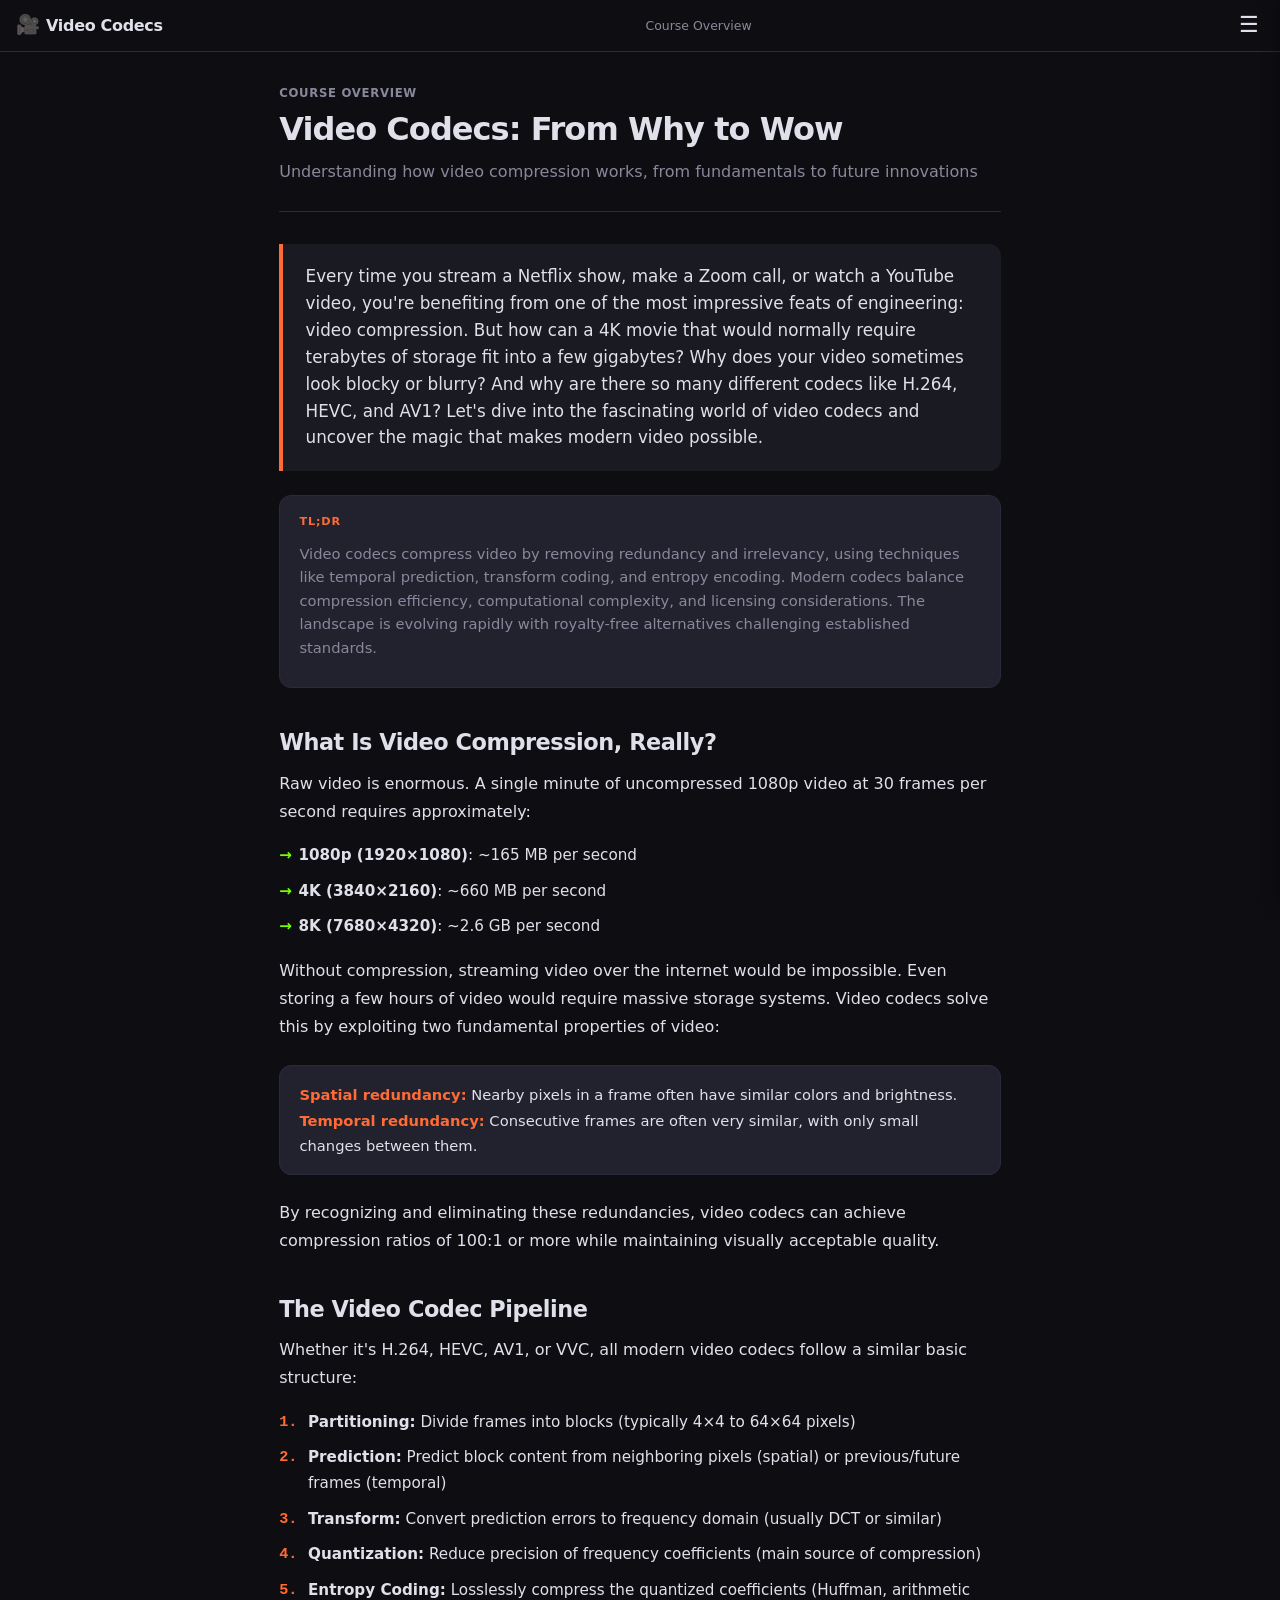
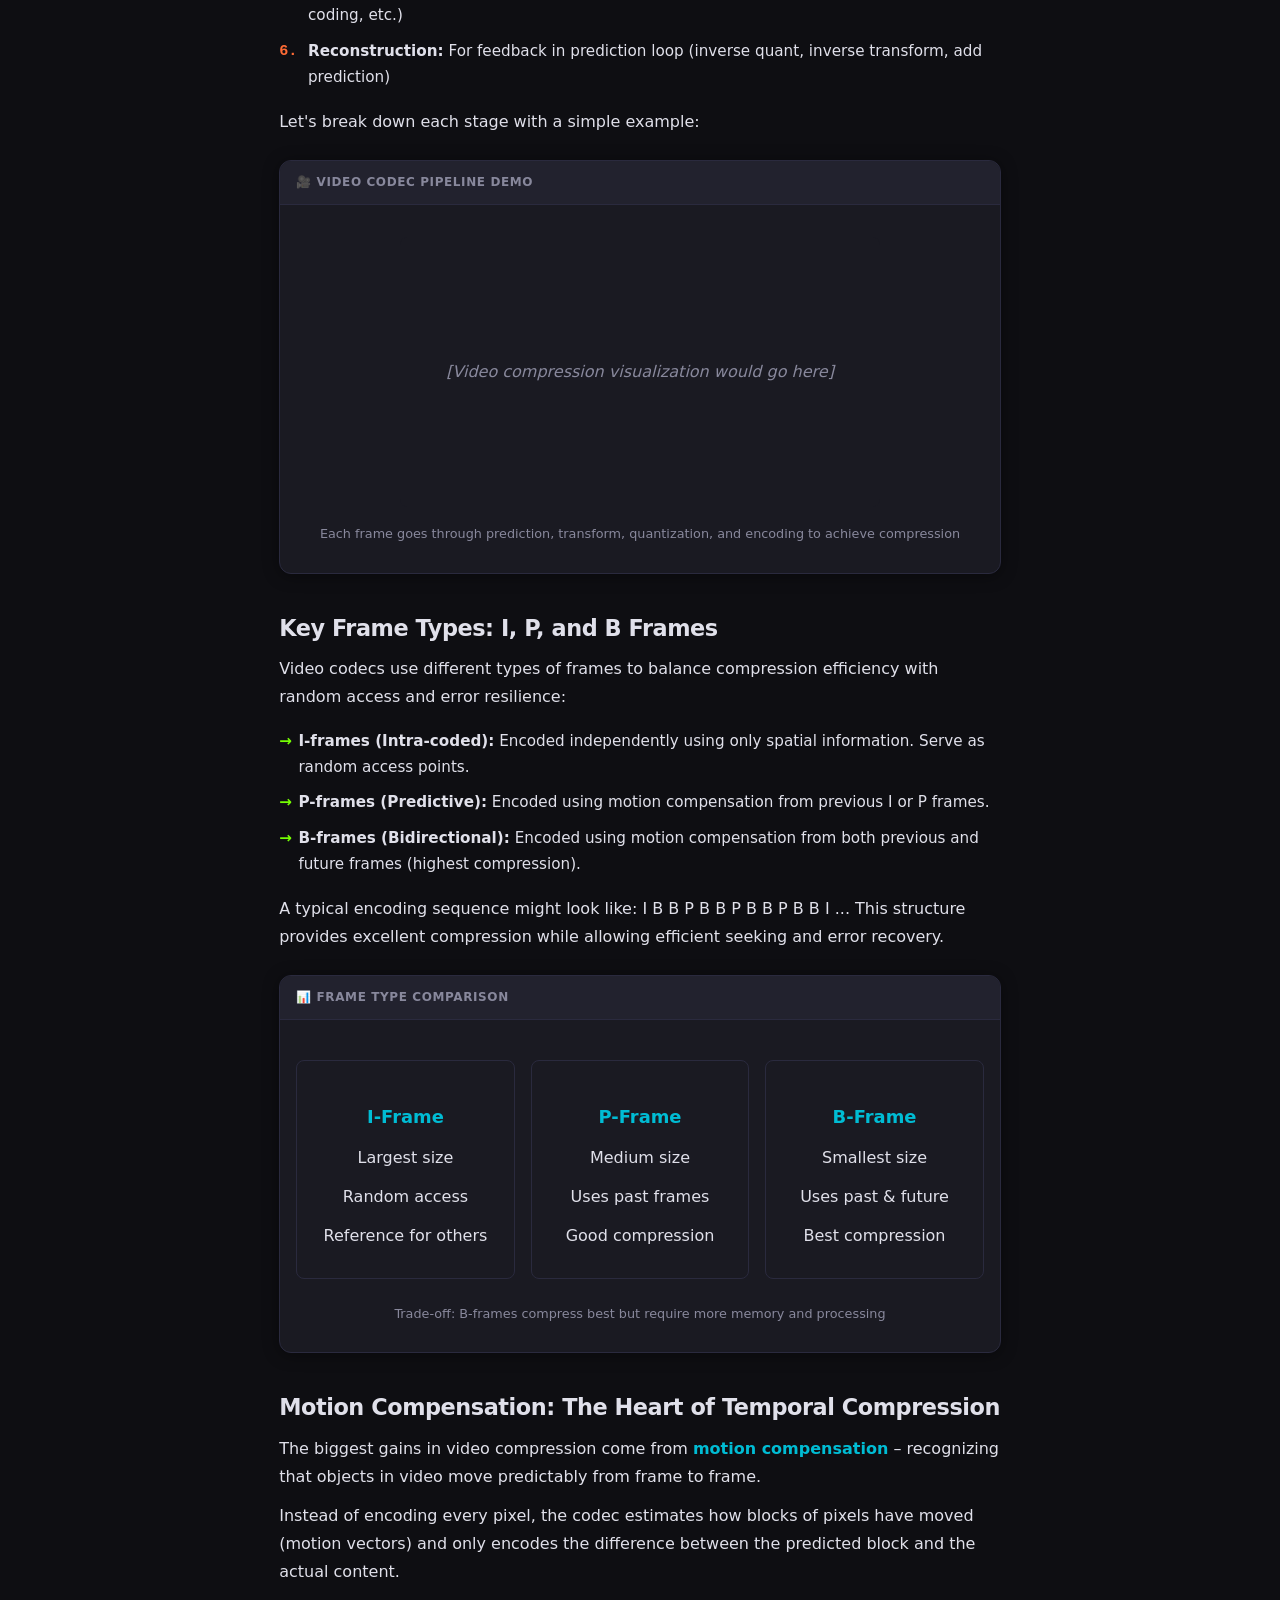
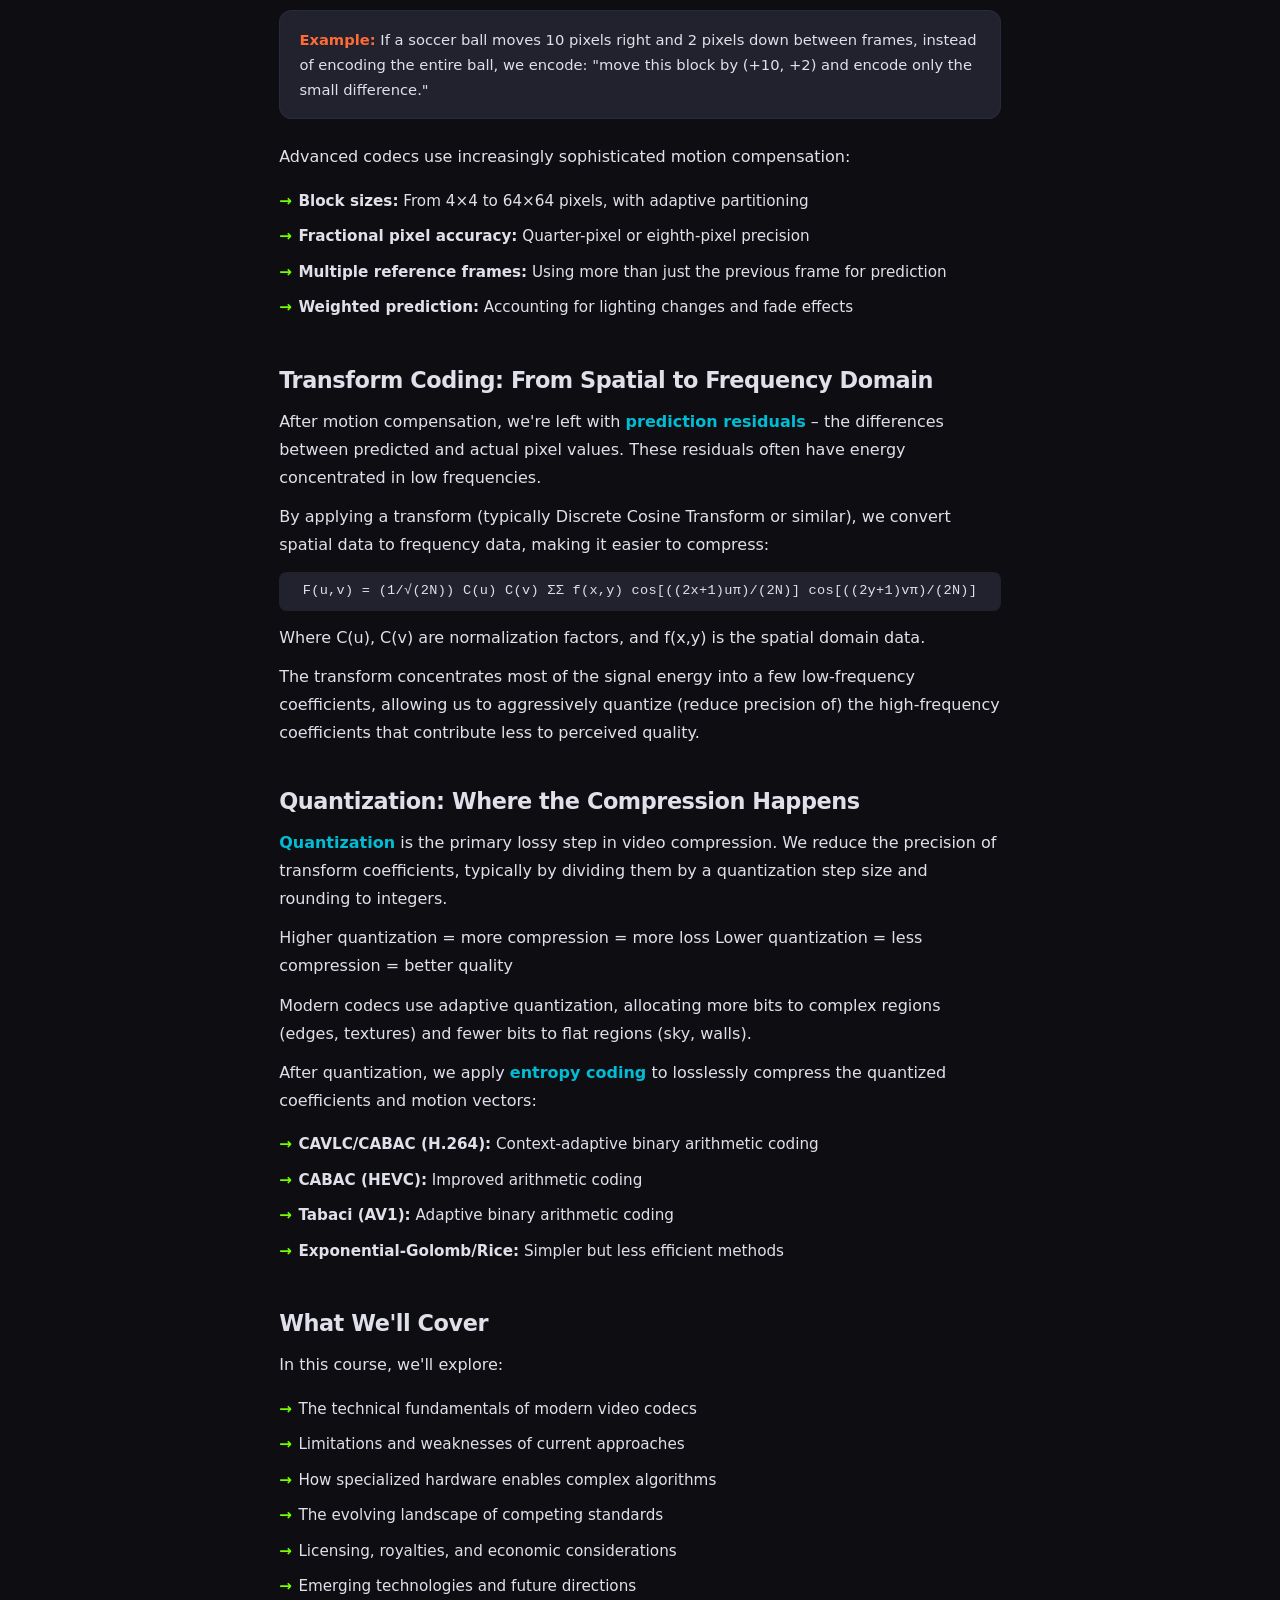
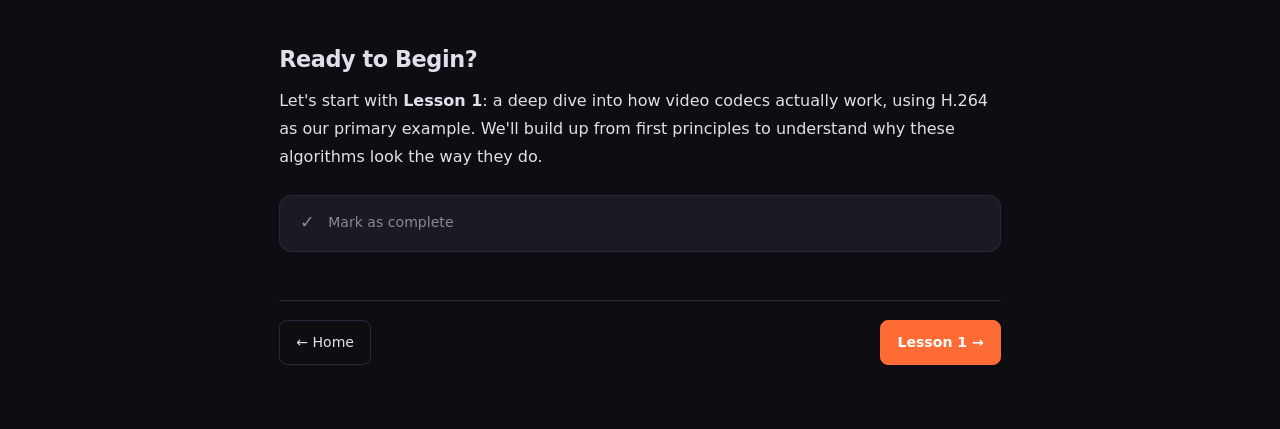
==== index.html @ b4ace2e4 "Initial commit: Video Codecs interactive course (6 lessons + canvas widgets)" ====
<!DOCTYPE html>
<html lang="en">
<head>
<meta charset="UTF-8">
<meta name="viewport" content="width=device-width, initial-scale=1.0">
<title>Video Codecs: From Why to Wow</title>
<link rel="stylesheet" href="assets/style.css">
<style>
  /* Additional styles for video codecs course */
  .demo-video {
    width: 100%;
    max-width: 480px;
    height: 270px;
    background: var(--bg-card);
    border-radius: var(--radius-sm);
    overflow: hidden;
    margin: 1rem auto;
    display: flex;
    align-items: center;
    justify-content: center;
    color: var(--text-muted);
    font-style: italic;
  }
  .codec-comparison {
    display: grid;
    grid-template-columns: repeat(auto-fit, minmax(200px, 1fr));
    gap: 1rem;
    margin: 1.5rem 0;
  }
  .codec-card {
    background: var(--bg-card);
    border: 1px solid var(--border);
    border-radius: var(--radius-sm);
    padding: 1rem;
    text-align: center;
  }
  .codec-card h3 {
    color: var(--accent2);
    margin-bottom: 0.5rem;
  }
  .bitrate-chart {
    height: 200px;
    background: var(--bg-accent);
    border-radius: var(--radius-sm);
    margin: 1rem 0;
    position: relative;
    overflow: hidden;
  }
</style>
</head>
<body data-course="video-codecs">

<!-- Navigation -->
<nav class="top-nav">
  <a href="index.html" class="nav-brand">
    <span class="emoji">🎥</span> Video Codecs
  </a>
  <span class="nav-lesson">Course Overview</span>
  <button class="menu-btn" aria-label="Lessons">☰</button>
</nav>

<!-- Lesson Drawer -->
<div class="drawer-overlay"></div>
<aside class="lesson-drawer">
  <div class="drawer-header">
    <h3>Course Syllabus</h3>
    <button class="drawer-close">✕</button>
  </div>
  <ul class="lesson-list">
    <li><a href="index.html"><span class="lesson-num">🏠</span>Home</a></li>
    <li><a href="lesson1.html" class="active"><span class="lesson-num">01</span> How Video Codecs Work <span class="lesson-check" data-lesson="1">✓</span></a></li>
    <li><a href="lesson2.html"><span class="lesson-num">02</span> Weaknesses of Existing Codecs <span class="lesson-check" data-lesson="2">✓</span></a></li>
    <li><a href="lesson3.html"><span class="lesson-num">03</span> Hardware & Codec Interplay <span class="lesson-check" data-lesson="3">✓</span></a></li>
    <li><a href="lesson4.html"><span class="lesson-num">04</span> Modern Codec Landscape <span class="lesson-check" data-lesson="4">✓</span></a></li>
    <li><a href="lesson5.html"><span class="lesson-num">05</span> Licensing & Economics <span class="lesson-check" data-lesson="5">✓</span></a></li>
    <li><a href="lesson6.html"><span class="lesson-num">06</span> Future Directions <span class="lesson-check" data-lesson="6">✓</span></a></li>
  </ul>
  <div class="progress-bar"><div class="progress-bar-fill" style="width:0%"></div></div>
</aside>

<!-- Main Content -->
<main class="container">

  <header class="lesson-header">
    <div class="lesson-meta">Course Overview</div>
    <h1>Video Codecs: From Why to Wow</h1>
    <p class="lesson-subtitle">Understanding how video compression works, from fundamentals to future innovations</p>
  </header>

  <div class="story-hook">
    Every time you stream a Netflix show, make a Zoom call, or watch a YouTube video, you're benefiting from one of the most impressive feats of engineering: video compression. But how can a 4K movie that would normally require terabytes of storage fit into a few gigabytes? Why does your video sometimes look blocky or blurry? And why are there so many different codecs like H.264, HEVC, and AV1? Let's dive into the fascinating world of video codecs and uncover the magic that makes modern video possible.
  </div>

  <div class="tldr">
    <div class="tldr-label">TL;DR</div>
    <p>Video codecs compress video by removing redundancy and irrelevancy, using techniques like temporal prediction, transform coding, and entropy encoding. Modern codecs balance compression efficiency, computational complexity, and licensing considerations. The landscape is evolving rapidly with royalty-free alternatives challenging established standards.</p>
  </div>

  <!-- SECTION 1: What Is Video Compression? -->
  <h2>What Is Video Compression, Really?</h2>

  <p>
    Raw video is enormous. A single minute of uncompressed 1080p video at 30 frames per second requires approximately:
  </p>

  <ul class="content-list">
    <li><strong>1080p (1920×1080)</strong>: ~165 MB per second</li>
    <li><strong>4K (3840×2160)</strong>: ~660 MB per second</li>
    <li><strong>8K (7680×4320)</strong>: ~2.6 GB per second</li>
  </ul>

  <p>
    Without compression, streaming video over the internet would be impossible. Even storing a few hours of video would require massive storage systems. Video codecs solve this by exploiting two fundamental properties of video:
  </p>

  <div class="callout">
    <strong>Spatial redundancy:</strong> Nearby pixels in a frame often have similar colors and brightness.<br>
    <strong>Temporal redundancy:</strong> Consecutive frames are often very similar, with only small changes between them.
  </div>

  <p>
    By recognizing and eliminating these redundancies, video codecs can achieve compression ratios of 100:1 or more while maintaining visually acceptable quality.
  </p>

  <!-- SECTION 2: How Video Codecs Work -->
  <h2>The Video Codec Pipeline</h2>

  <p>
    Whether it's H.264, HEVC, AV1, or VVC, all modern video codecs follow a similar basic structure:
  </p>

  <ol class="content-list">
    <li><strong>Partitioning:</strong> Divide frames into blocks (typically 4×4 to 64×64 pixels)</li>
    <li><strong>Prediction:</strong> Predict block content from neighboring pixels (spatial) or previous/future frames (temporal)</li>
    <li><strong>Transform:</strong> Convert prediction errors to frequency domain (usually DCT or similar)</li>
    <li><strong>Quantization:</strong> Reduce precision of frequency coefficients (main source of compression)</li>
    <li><strong>Entropy Coding:</strong> Losslessly compress the quantized coefficients (Huffman, arithmetic coding, etc.)</li>
    <li><strong>Reconstruction:</strong> For feedback in prediction loop (inverse quant, inverse transform, add prediction)</li>
  </ol>

  <p>
    Let's break down each stage with a simple example:
  </p>

  <div class="widget">
    <div class="widget-header">🎥 Video Codec Pipeline Demo</div>
    <div class="widget-body">
      <div class="demo-video">
        [Video compression visualization would go here]
      </div>
      <p style="font-size:0.8rem;color:var(--text-muted);text-align:center;margin-top:0.5rem;">
        Each frame goes through prediction, transform, quantization, and encoding to achieve compression
      </p>
    </div>
  </div>

  <!-- SECTION 3: Key Frame Types -->
  <h2>Key Frame Types: I, P, and B Frames</h2>

  <p>
    Video codecs use different types of frames to balance compression efficiency with random access and error resilience:
  </p>

  <ul class="content-list">
    <li><strong>I-frames (Intra-coded):</strong> Encoded independently using only spatial information. Serve as random access points.</li>
    <li><strong>P-frames (Predictive):</strong> Encoded using motion compensation from previous I or P frames.</li>
    <li><strong>B-frames (Bidirectional):</strong> Encoded using motion compensation from both previous and future frames (highest compression).</li>
  </ul>

  <p>
    A typical encoding sequence might look like: I B B P B B P B B P B B I ...
    This structure provides excellent compression while allowing efficient seeking and error recovery.
  </p>

  <div class="widget">
    <div class="widget-header">📊 Frame Type Comparison</div>
    <div class="widget-body">
      <div class="codec-comparison">
        <div class="codec-card">
          <h3>I-Frame</h3>
          <p>Largest size</p>
          <p>Random access</p>
          <p>Reference for others</p>
        </div>
        <div class="codec-card">
          <h3>P-Frame</h3>
          <p>Medium size</p>
          <p>Uses past frames</p>
          <p>Good compression</p>
        </div>
        <div class="codec-card">
          <h3>B-Frame</h3>
          <p>Smallest size</p>
          <p>Uses past & future</p>
          <p>Best compression</p>
        </div>
      </div>
      <p style="font-size:0.8rem;color:var(--text-muted);text-align:center;margin-top:0.5rem;">
        Trade-off: B-frames compress best but require more memory and processing
      </p>
    </div>
  </div>

  <!-- SECTION 4: Motion Compensation -->
  <h2>Motion Compensation: The Heart of Temporal Compression</h2>

  <p>
    The biggest gains in video compression come from <span class="key-term">motion compensation</span> – recognizing that objects in video move predictably from frame to frame.
  </p>

  <p>
    Instead of encoding every pixel, the codec estimates how blocks of pixels have moved (motion vectors) and only encodes the difference between the predicted block and the actual content.
  </p>

  <div class="callout">
    <strong>Example:</strong> If a soccer ball moves 10 pixels right and 2 pixels down between frames, instead of encoding the entire ball, we encode: "move this block by (+10, +2) and encode only the small difference."
  </div>

  <p>
    Advanced codecs use increasingly sophisticated motion compensation:
  </p>

  <ul class="content-list">
    <li><strong>Block sizes:</strong> From 4×4 to 64×64 pixels, with adaptive partitioning</li>
    <li><strong>Fractional pixel accuracy:</strong> Quarter-pixel or eighth-pixel precision</li>
    <li><strong>Multiple reference frames:</strong> Using more than just the previous frame for prediction</li>
    <li><strong>Weighted prediction:</strong> Accounting for lighting changes and fade effects</li>
  </ul>

  <!-- SECTION 5: Transform Coding -->
  <h2>Transform Coding: From Spatial to Frequency Domain</h2>

  <p>
    After motion compensation, we're left with <span class="key-term">prediction residuals</span> – the differences between predicted and actual pixel values. These residuals often have energy concentrated in low frequencies.
  </p>

  <p>
    By applying a transform (typically Discrete Cosine Transform or similar), we convert spatial data to frequency data, making it easier to compress:
  </p>

  <div class="formula">
    F(u,v) = (1/√(2N)) C(u) C(v) ΣΣ f(x,y) cos[((2x+1)uπ)/(2N)] cos[((2y+1)vπ)/(2N)]
  </div>

  <p>
    Where C(u), C(v) are normalization factors, and f(x,y) is the spatial domain data.
  </p>

  <p>
    The transform concentrates most of the signal energy into a few low-frequency coefficients, allowing us to aggressively quantize (reduce precision of) the high-frequency coefficients that contribute less to perceived quality.
  </p>

  <!-- SECTION 6: Quantization and Entropy Coding -->
  <h2>Quantization: Where the Compression Happens</h2>

  <p>
    <span class="key-term">Quantization</span> is the primary lossy step in video compression. We reduce the precision of transform coefficients, typically by dividing them by a quantization step size and rounding to integers.
  </p>

  <p>
    Higher quantization = more compression = more loss
    Lower quantization = less compression = better quality
  </p>

  <p>
    Modern codecs use adaptive quantization, allocating more bits to complex regions (edges, textures) and fewer bits to flat regions (sky, walls).
  </p>

  <p>
    After quantization, we apply <span class="key-term">entropy coding</span> to losslessly compress the quantized coefficients and motion vectors:
  </p>

  <ul class="content-list">
    <li><strong>CAVLC/CABAC (H.264):</strong> Context-adaptive binary arithmetic coding</li>
    <li><strong>CABAC (HEVC):</strong> Improved arithmetic coding</li>
    <li><strong>Tabaci (AV1):</strong> Adaptive binary arithmetic coding</li>
    <li><strong>Exponential-Golomb/Rice:</strong> Simpler but less efficient methods</li>
  </ul>

  <!-- SECTION 7: Looking Ahead -->
  <h2>What We'll Cover</h2>

  <p>In this course, we'll explore:</p>

  <ul class="content-list">
    <li>The technical fundamentals of modern video codecs</li>
    <li>Limitations and weaknesses of current approaches</li>
    <li>How specialized hardware enables complex algorithms</li>
    <li>The evolving landscape of competing standards</li>
    <li>Licensing, royalties, and economic considerations</li>
    <li>Emerging technologies and future directions</li>
  </ul>

  <h2>Ready to Begin?</h2>
  <p>
    Let's start with <strong>Lesson 1</strong>: a deep dive into how video codecs actually work, using H.264 as our primary example. We'll build up from first principles to understand why these algorithms look the way they do.
  </p>

  <!-- Completion -->
  <div class="completion-box">
    <span class="check-icon">✓</span>
    <span class="check-text">Mark as complete</span>
  </div>

  <!-- Bottom Navigation -->
  <div class="lesson-nav-bottom">
    <a href="index.html" class="nav-btn">← Home</a>
    <a href="lesson1.html" class="nav-btn next">Lesson 1 →</a>
  </div>

</main>

<script src="assets/nav.js"></script>
<script>
// === Video Codecs Course: Shared Elements ===

document.addEventListener('DOMContentLoaded', () => {
  console.log('🎥 Video Codecs Course: Loaded!');
});
</script>
</body>
</html>
---- assets/style.css ----
/* === Video Codecs: From Why to Wow === */
/* PerThirtySix-inspired dark theme, mobile-first */

:root {
  --bg: #0e0e12;
  --bg-card: #1a1a22;
  --bg-accent: #22222e;
  --text: #e0e0ea;
  --text-muted: #88889c;
  --accent: #ff6b35;
  --accent-glow: rgba(255, 107, 53, 0.2);
  --accent2: #00bcd4;
  --accent3: #76ff03;
  --border: #2a2a3e;
  --danger: #ff1744;
  --success: #69f0ae;
  --radius: 12px;
  --radius-sm: 8px;
  --font: -apple-system, BlinkMacSystemFont, 'Segoe UI', system-ui, sans-serif;
  --font-mono: 'SF Mono', 'Fira Code', 'JetBrains Mono', monospace;
  --max-width: 760px;
  --shadow: 0 2px 16px rgba(0,0,0,0.4);
  --transition: 0.25s ease;
}

* { margin: 0; padding: 0; box-sizing: border-box; }

html { scroll-behavior: smooth; }

body {
  font-family: var(--font);
  background: var(--bg);
  color: var(--text);
  line-height: 1.7;
  -webkit-font-smoothing: antialiased;
  overflow-x: hidden;
}

/* === Navigation === */
.top-nav {
  position: sticky; top: 0; z-index: 100;
  background: var(--bg);
  border-bottom: 1px solid var(--border);
  padding: 0 1rem;
  display: flex;
  align-items: center;
  justify-content: space-between;
  min-height: 52px;
  backdrop-filter: blur(16px);
  -webkit-backdrop-filter: blur(16px);
}

.nav-brand {
  font-size: 1rem;
  font-weight: 700;
  letter-spacing: -0.02em;
  cursor: pointer;
  display: flex;
  align-items: center;
  gap: 0.4rem;
  color: var(--text);
  text-decoration: none;
}
.nav-brand .emoji { font-size: 1.2rem; }

.nav-lesson {
  font-size: 0.78rem;
  color: var(--text-muted);
  display: none;
}
@media (min-width: 500px) { .nav-lesson { display: block; } }

.menu-btn {
  background: none; border: none; color: var(--text);
  font-size: 1.4rem; cursor: pointer; padding: 0.3rem;
  line-height: 1;
}

/* Slide-out lesson drawer */
.lesson-drawer {
  position: fixed; top: 0; right: 0; z-index: 200;
  width: 300px; max-width: 85vw; height: 100dvh;
  background: var(--bg-card);
  border-left: 1px solid var(--border);
  transform: translateX(100%);
  transition: transform var(--transition);
  padding: 1.2rem;
  overflow-y: auto;
  box-shadow: var(--shadow);
}
.lesson-drawer.open { transform: translateX(0); }

.drawer-overlay {
  position: fixed; inset: 0; z-index: 199;
  background: rgba(0,0,0,0.5);
  display: none;
}
.drawer-overlay.active { display: block; }

.drawer-header {
  display: flex; justify-content: space-between; align-items: center;
  margin-bottom: 1.2rem;
}
.drawer-header h3 { font-size: 1.05rem; font-weight: 600; }
.drawer-close {
  background: none; border: none; color: var(--text); font-size: 1.4rem;
  cursor: pointer;
}
.drawer-progress-text {
  font-size: 0.78rem;
  color: var(--text-muted);
  margin-bottom: 0.8rem;
}

.lesson-list {
  list-style: none;
  display: flex;
  flex-direction: column;
  gap: 2px;
}
.lesson-list li a {
  display: flex; align-items: center; gap: 0.6rem;
  padding: 0.7rem 0.8rem;
  border-radius: var(--radius-sm);
  color: var(--text-muted);
  text-decoration: none;
  font-size: 0.88rem;
  transition: all var(--transition);
}
.lesson-list li a:hover, .lesson-list li a.active {
  color: var(--text); background: var(--bg-accent);
}
.lesson-list li a.active {
  border-left: 3px solid var(--accent);
  padding-left: calc(0.8rem - 3px);
  font-weight: 600;
}
.lesson-num {
  font-size: 0.67rem;
  font-weight: 700;
  color: var(--accent);
  width: 1.4rem;
  text-align: center;
  font-family: var(--font-mono);
}
.lesson-check {
  margin-left: auto;
  font-size: 0.8rem;
  opacity: 0;
  transition: opacity var(--transition);
}
.lesson-check.done { opacity: 1; }

/* === Main content === */
.container {
  max-width: var(--max-width);
  margin: 0 auto;
  padding: 2rem 1.2rem 4rem;
}

.lesson-header {
  margin-bottom: 2rem;
  padding-bottom: 1rem;
  border-bottom: 1px solid var(--border);
}

.lesson-meta {
  font-size: 0.73rem;
  color: var(--text-muted);
  text-transform: uppercase;
  letter-spacing: 0.06em;
  font-weight: 600;
  margin-bottom: 0.4rem;
}

.lesson-header h1 {
  font-size: 2rem;
  font-weight: 800;
  letter-spacing: -0.03em;
  line-height: 1.2;
  margin-bottom: 0.5rem;
}

.lesson-subtitle {
  font-size: 1rem;
  color: var(--text-muted);
  line-height: 1.5;
}

/* Story hook */
.story-hook {
  background: var(--bg-card);
  border-left: 4px solid var(--accent);
  padding: 1.2rem 1.4rem;
  border-radius: 0 var(--radius) var(--radius) 0;
  margin: 1.5rem 0;
  font-size: 1.05rem;
  color: var(--text);
  font-style: normal;
  line-height: 1.6;
}
.story-hook em { color: var(--accent2); font-style: normal; }

/* TL;DR box */
.tldr {
  background: var(--bg-accent);
  border: 1px solid var(--border);
  border-radius: var(--radius);
  padding: 1rem 1.2rem;
  margin: 1.5rem 0;
}
.tldr-label {
  font-size: 0.7rem;
  text-transform: uppercase;
  letter-spacing: 0.08em;
  font-weight: 700;
  color: var(--accent);
  margin-bottom: 0.3rem;
}
.tldr p { font-size: 0.92rem; color: var(--text-muted); line-height: 1.6; }

/* Section headers */
h2 {
  font-size: 1.4rem;
  font-weight: 700;
  margin: 2.5rem 0 0.8rem;
  letter-spacing: -0.02em;
  line-height: 1.3;
  color: var(--text);
}

h3 {
  font-size: 1.12rem;
  font-weight: 650;
  margin: 1.6rem 0 0.5rem;
  color: var(--text);
}

h4 {
  font-size: 1rem;
  font-weight: 600;
  margin: 1.2rem 0 0.4rem;
  color: var(--text);
}

p {
  margin: 0.7rem 0;
  font-size: 1rem;
  line-height: 1.75;
  color: var(--text);
}

/* Inline emphasis */
.key-term {
  color: var(--accent2);
  font-weight: 600;
}

.code-ref {
  font-family: var(--font-mono);
  background: var(--bg-accent);
  padding: 0.1em 0.4em;
  border-radius: 4px;
  font-size: 0.9em;
}

/* Lists */
.content-list {
  list-style: none;
  padding: 0;
  margin: 0.8rem 0;
}
.content-list li {
  padding: 0.3rem 0;
  padding-left: 1.2rem;
  position: relative;
  font-size: 0.95rem;
}
.content-list li::before {
  content: '→';
  position: absolute; left: 0;
  color: var(--accent3);
  font-weight: 700;
}

/* Ordered list */
ol.content-list {
  counter-reset: step-counter;
}
ol.content-list li {
  counter-increment: step-counter;
  padding-left: 1.8rem;
}
ol.content-list li::before {
  content: counter(step-counter) '.';
  position: absolute; left: 0;
  color: var(--accent);
  font-weight: 700;
  font-family: var(--font-mono);
}

/* Step numbers (inline) */
.step {
  display: flex; align-items: baseline; gap: 0.4rem;
  margin: 0.3rem 0;
}
.step-num {
  font-family: var(--font-mono);
  font-size: 0.8rem;
  color: var(--accent);
  font-weight: 700;
  min-width: 1.2rem;
}

/* === Interactive Widgets === */
.widget {
  background: var(--bg-card);
  border: 1px solid var(--border);
  border-radius: var(--radius);
  margin: 1.5rem 0;
  overflow: hidden;
  box-shadow: var(--shadow);
}

.widget-header {
  padding: 0.7rem 1rem;
  font-size: 0.75rem;
  font-weight: 600;
  text-transform: uppercase;
  letter-spacing: 0.05em;
  color: var(--text-muted);
  background: var(--bg-accent);
  border-bottom: 1px solid var(--border);
}

.widget-body {
  padding: 1rem;
}

.widget canvas {
  display: block;
  width: 100%;
  touch-action: manipulation;
  margin: 0 auto;
}

.widget-controls {
  display: flex;
  flex-wrap: wrap;
  gap: 0.6rem;
  margin-top: 0.8rem;
  align-items: center;
}

.widget-controls label {
  font-size: 0.8rem;
  color: var(--text-muted);
  display: flex;
  align-items: center;
  gap: 0.3rem;
}

.widget-controls select {
  background: var(--bg-accent);
  color: var(--text);
  border: 1px solid var(--border);
  border-radius: var(--radius-sm);
  padding: 0.35rem 0.6rem;
  font-size: 0.85rem;
  font-family: var(--font);
  max-width: 180px;
}

.widget-controls input[type="range"] {
  -webkit-appearance: none;
  appearance: none;
  width: 120px;
  height: 4px;
  background: var(--border);
  border-radius: 2px;
  outline: none;
  cursor: pointer;
}
.widget-controls input[type="range"]::-webkit-slider-thumb {
  -webkit-appearance: none;
  appearance: none;
  width: 16px;
  height: 16px;
  border-radius: 50%;
  background: var(--accent);
  cursor: pointer;
  border: 2px solid var(--bg-card);
}
.widget-controls input[type="range"]::-moz-range-thumb {
  width: 16px;
  height: 16px;
  border-radius: 50%;
  background: var(--accent);
  cursor: pointer;
  border: 2px solid var(--bg-card);
}

.widget-controls button {
  background: var(--accent);
  color: #fff;
  border: none;
  border-radius: var(--radius-sm);
  padding: 0.4rem 0.9rem;
  font-size: 0.85rem;
  font-weight: 600;
  cursor: pointer;
  font-family: var(--font);
  transition: background var(--transition);
  white-space: nowrap;
}
.widget-controls button:hover { background: #e55a28; }
.widget-controls button:active { background: #cc4d20; }

.widget-controls .value-display {
  font-family: var(--font-mono);
  font-size: 0.85rem;
  color: var(--accent2);
  min-width: 1.5rem;
  text-align: center;
}

.widget-desc {
  font-size: 0.82rem;
  color: var(--text-muted);
  line-height: 1.5;
  margin: 0.6rem 0 0;
}

/* === Callout boxes === */
.callout {
  background: var(--bg-accent);
  border: 1px solid var(--border);
  border-radius: var(--radius);
  padding: 1rem 1.2rem;
  margin: 1.5rem 0;
  font-size: 0.92rem;
}
.callout strong { color: var(--accent); }

.callout-info {
  background: rgba(0, 188, 212, 0.08);
  border: 1px solid rgba(0, 188, 212, 0.25);
  border-radius: var(--radius);
  padding: 1rem 1.2rem;
  margin: 1.5rem 0;
  font-size: 0.92rem;
}
.callout-info strong { color: var(--accent2); }

.callout-warn {
  background: rgba(255, 107, 53, 0.08);
  border: 1px solid rgba(255, 107, 53, 0.25);
  border-radius: var(--radius);
  padding: 1rem 1.2rem;
  margin: 1.5rem 0;
  font-size: 0.92rem;
}
.callout-warn strong { color: var(--accent); }

.experiment-callout {
  background: var(--bg-card);
  border: 1px dashed var(--accent);
  border-radius: var(--radius);
  padding: 0.9rem 1.1rem;
  margin: 1.5rem 0;
  font-size: 0.88rem;
  color: var(--text-muted);
}
.experiment-callout::before {
  content: '🖥️ Try it: ';
  font-weight: 600;
  color: var(--accent3);
}

/* === Bottom navigation === */
.lesson-nav-bottom {
  display: flex;
  justify-content: space-between;
  margin-top: 3rem;
  padding-top: 1.2rem;
  border-top: 1px solid var(--border);
  gap: 1rem;
}

.nav-btn {
  padding: 0.6rem 1rem;
  border: 1px solid var(--border);
  border-radius: var(--radius-sm);
  color: var(--text);
  text-decoration: none;
  font-size: 0.88rem;
  font-weight: 500;
  transition: all var(--transition);
  display: flex; align-items: center; gap: 0.3rem;
}
.nav-btn:hover { border-color: var(--accent); background: var(--bg-accent); }
.nav-btn.next { margin-left: auto; background: var(--accent); border-color: var(--accent); color: #fff; font-weight: 600; }
.nav-btn.prev { margin-right: auto; }

/* Completion checkbox style */
.completion-box {
  display: flex; align-items: center; gap: 0.6rem;
  padding: 0.8rem 1rem;
  background: var(--bg-card);
  border: 1px solid var(--border);
  border-radius: var(--radius);
  margin-top: 1.5rem;
  cursor: pointer;
  font-size: 0.88rem;
  color: var(--text-muted);
  transition: all var(--transition);
  user-select: none;
}
.completion-box:hover { border-color: var(--accent); }
.completion-box.checked {
  border-color: var(--success);
  color: var(--success);
}
.completion-box .check-icon {
  font-size: 1.1rem;
  width: 1.4rem;
  text-align: center;
}
.completion-box .check-text { flex: 1; }

/* Progress bar under nav */
.progress-bar {
  height: 2px;
  background: var(--border);
  border-radius: 2px;
  margin-top: 0.5rem;
  overflow: hidden;
}
.progress-bar-fill {
  height: 100%;
  background: var(--accent);
  border-radius: 2px;
  transition: width 0.5s ease;
}

/* Animations */
.fade-in {
  animation: fadeIn 0.6s ease both;
}
@keyframes fadeIn {
  from { opacity: 0; transform: translateY(12px); }
  to { opacity: 1; transform: translateY(0); }
}

/* Tables */
.table-wrap {
  overflow-x: auto;
  margin: 1rem 0;
}
table {
  width: 100%;
  border-collapse: collapse;
  font-size: 0.88rem;
}
table th {
  text-align: left;
  padding: 0.5rem 0.7rem;
  font-size: 0.72rem;
  text-transform: uppercase;
  letter-spacing: 0.05em;
  color: var(--text-muted);
  border-bottom: 1px solid var(--border);
  background: var(--bg-accent);
  white-space: nowrap;
}
table td {
  padding: 0.5rem 0.7rem;
  border-bottom: 1px solid var(--border);
}
table tr:hover td { background: var(--bg-accent); }

/* Code / formula */
.formula {
  font-family: var(--font-mono);
  font-size: 0.85rem;
  background: var(--bg-accent);
  padding: 0.6rem 0.8rem;
  border-radius: var(--radius-sm);
  display: block;
  letter-spacing: 0.02em;
  overflow-x: auto;
  margin: 0.8rem 0;
  line-height: 1.5;
  text-align: center;
}

.formula-block {
  font-family: var(--font-mono);
  font-size: 0.83rem;
  background: var(--bg-accent);
  padding: 0.8rem 1rem;
  border-radius: var(--radius-sm);
  display: block;
  letter-spacing: 0.02em;
  overflow-x: auto;
  margin: 0.8rem 0;
  line-height: 1.6;
}

/* Code block */
.code-block {
  font-family: var(--font-mono);
  font-size: 0.8rem;
  background: #111118;
  padding: 0.8rem 1rem;
  border-radius: var(--radius-sm);
  display: block;
  overflow-x: auto;
  margin: 0.8rem 0;
  line-height: 1.5;
  border: 1px solid var(--border);
}

/* Comparison cards */
.comparison-grid {
  display: grid;
  grid-template-columns: repeat(auto-fit, minmax(200px, 1fr));
  gap: 0.8rem;
  margin: 1.2rem 0;
}
.comparison-card {
  background: var(--bg-card);
  border: 1px solid var(--border);
  border-radius: var(--radius-sm);
  padding: 0.8rem;
}
.comparison-card h4 {
  margin: 0 0 0.3rem;
  font-size: 0.95rem;
}
.comparison-card p {
  font-size: 0.82rem;
  color: var(--text-muted);
  margin: 0;
}

/* Two-column for desktop */
@media (min-width: 600px) {
  .two-col {
    display: grid;
    grid-template-columns: 1fr 1fr;
    gap: 1rem;
  }
}

/* Responsive */
@media (max-width: 500px) {
  .lesson-header h1 { font-size: 1.55rem; }
  h2 { font-size: 1.2rem; }
  .story-hook { font-size: 0.95rem; padding: 1rem 1.1rem; }
  .widget-controls { flex-direction: column; align-items: flex-start; }
  .widget-controls input[type="range"] { width: 100%; }
  .comparison-grid { grid-template-columns: 1fr; }
}
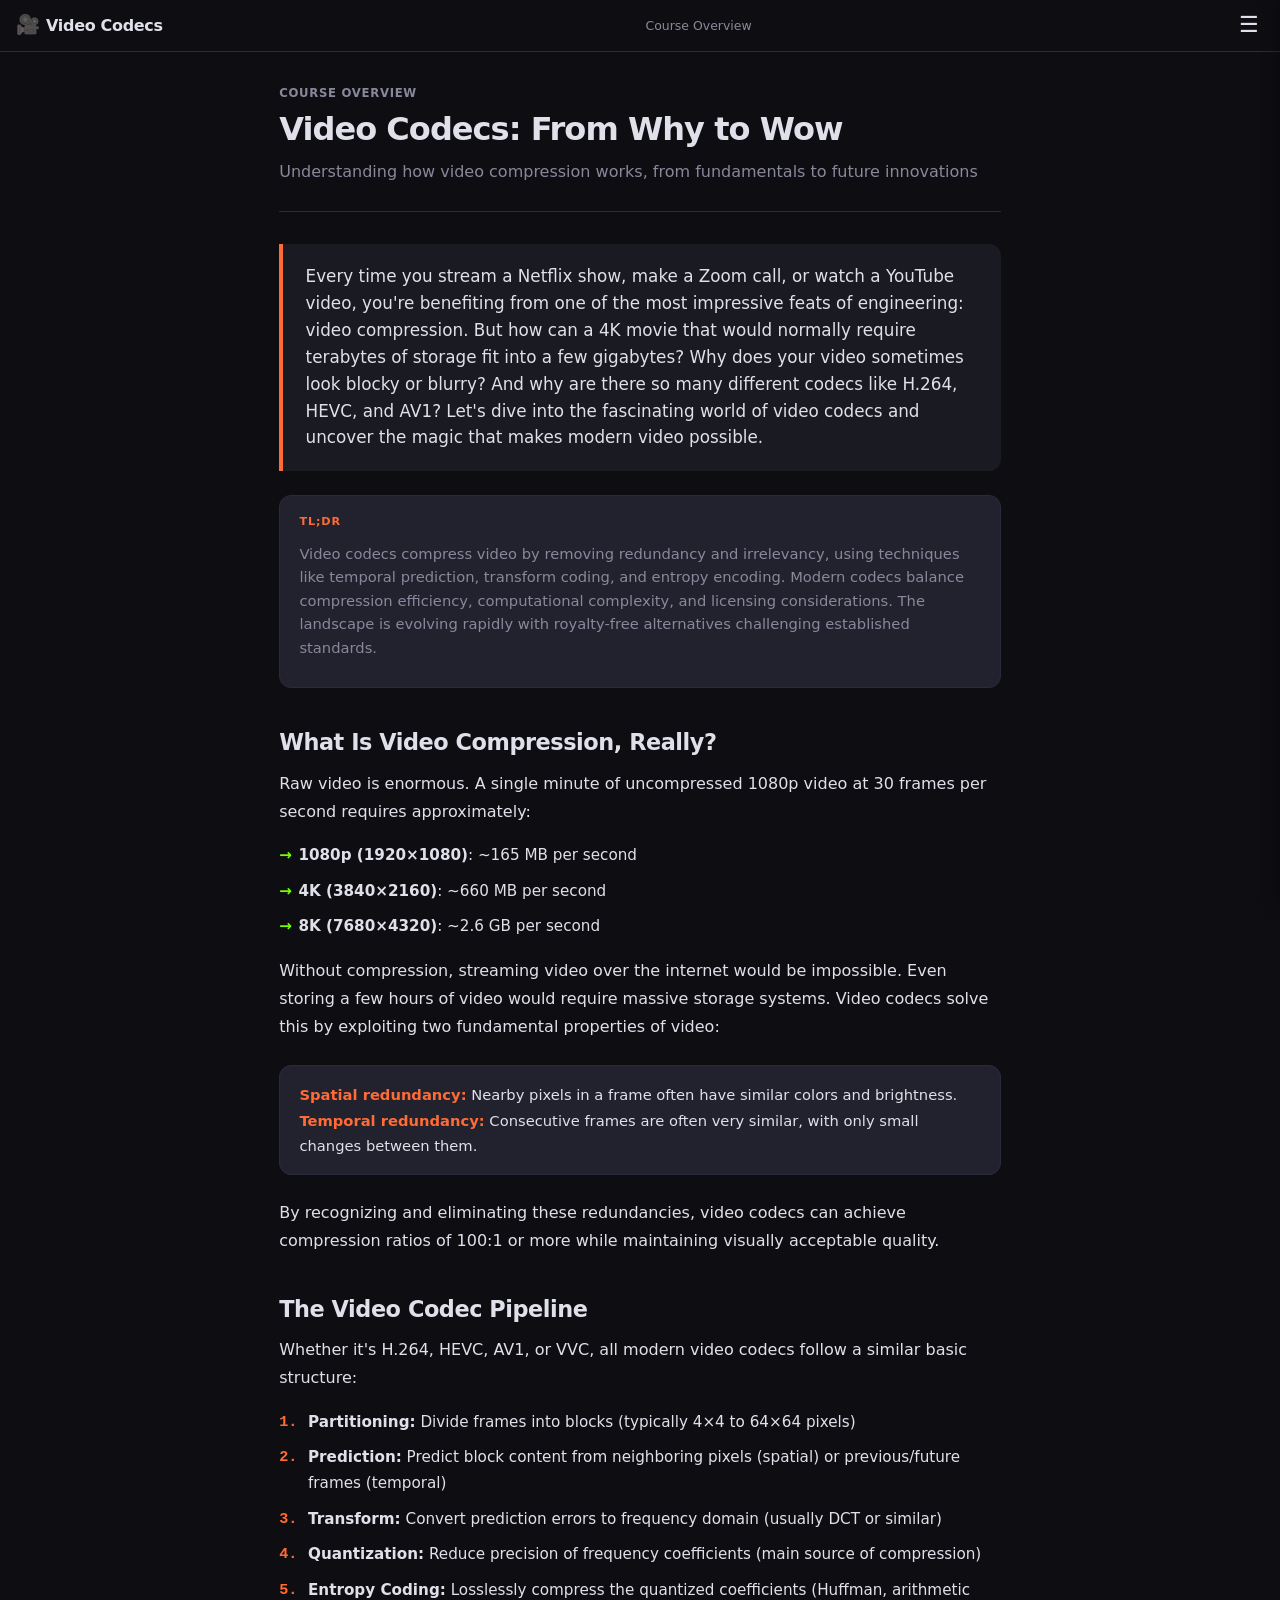
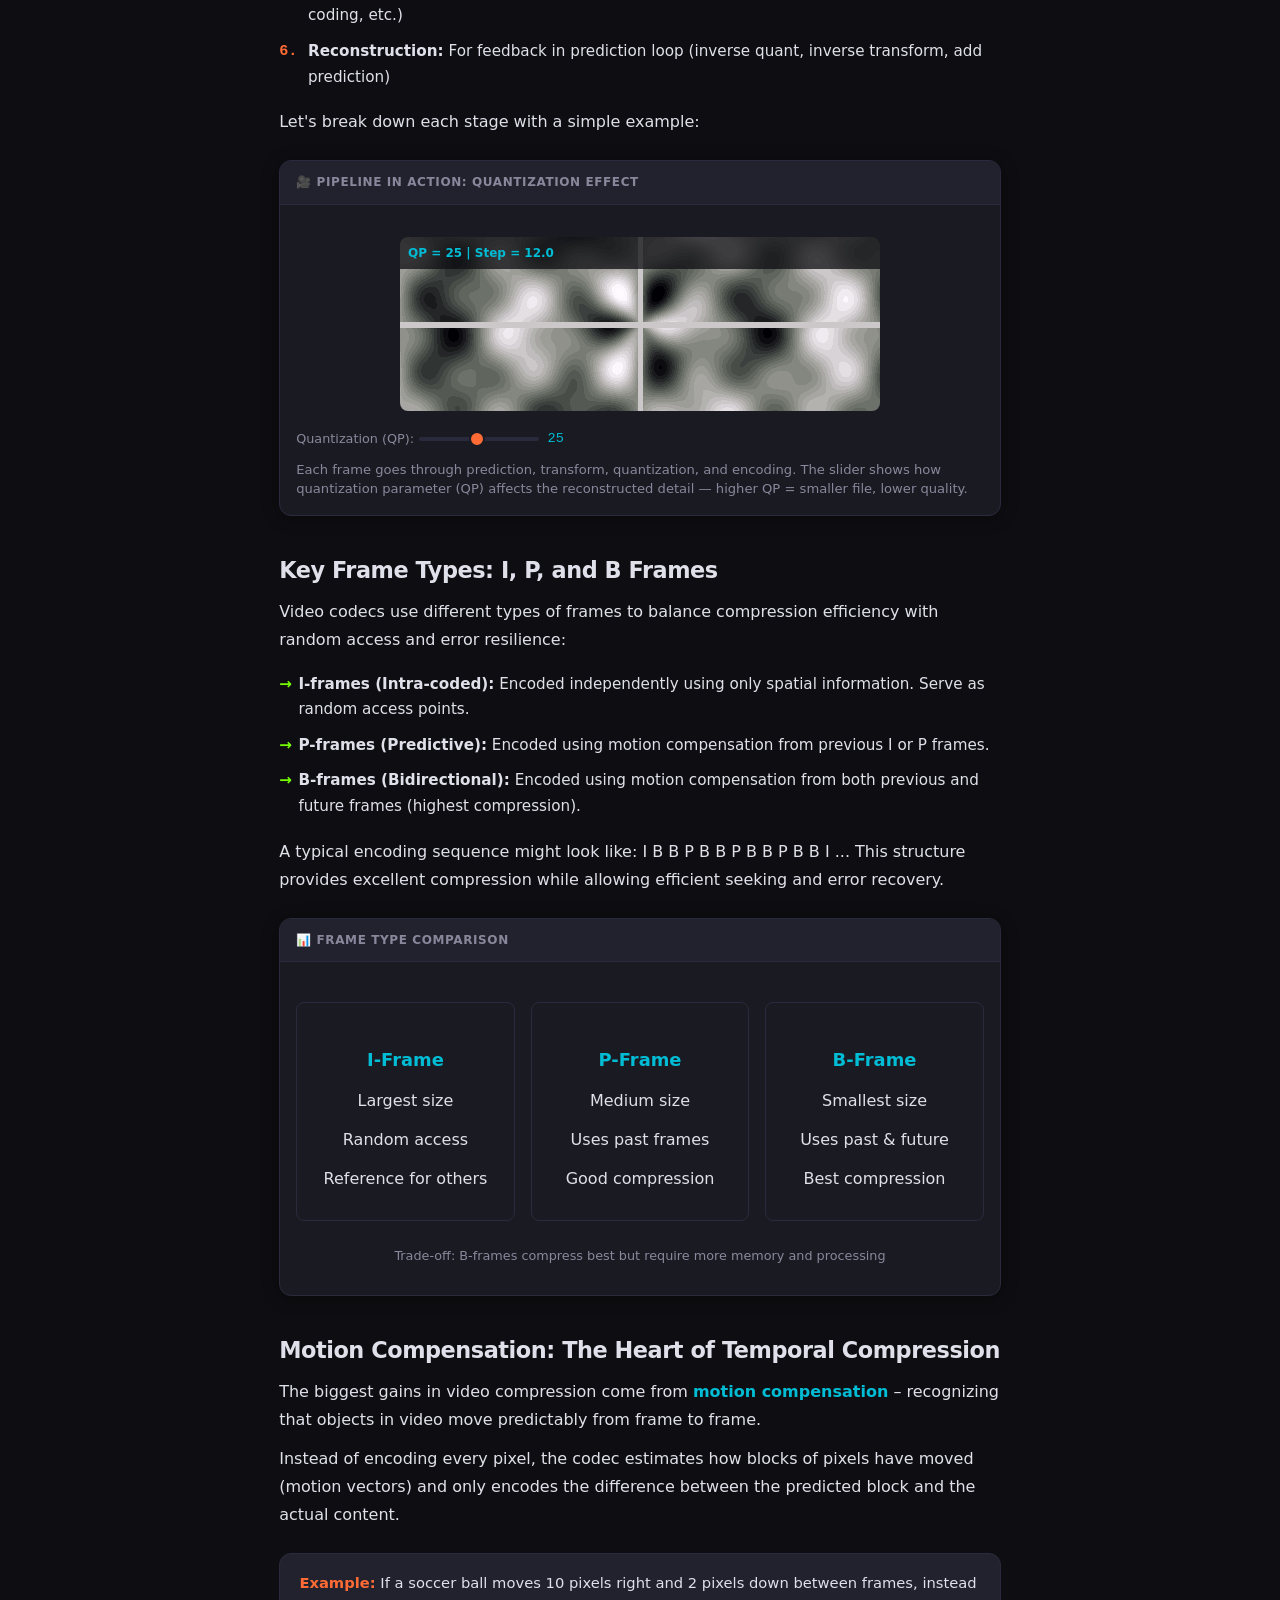
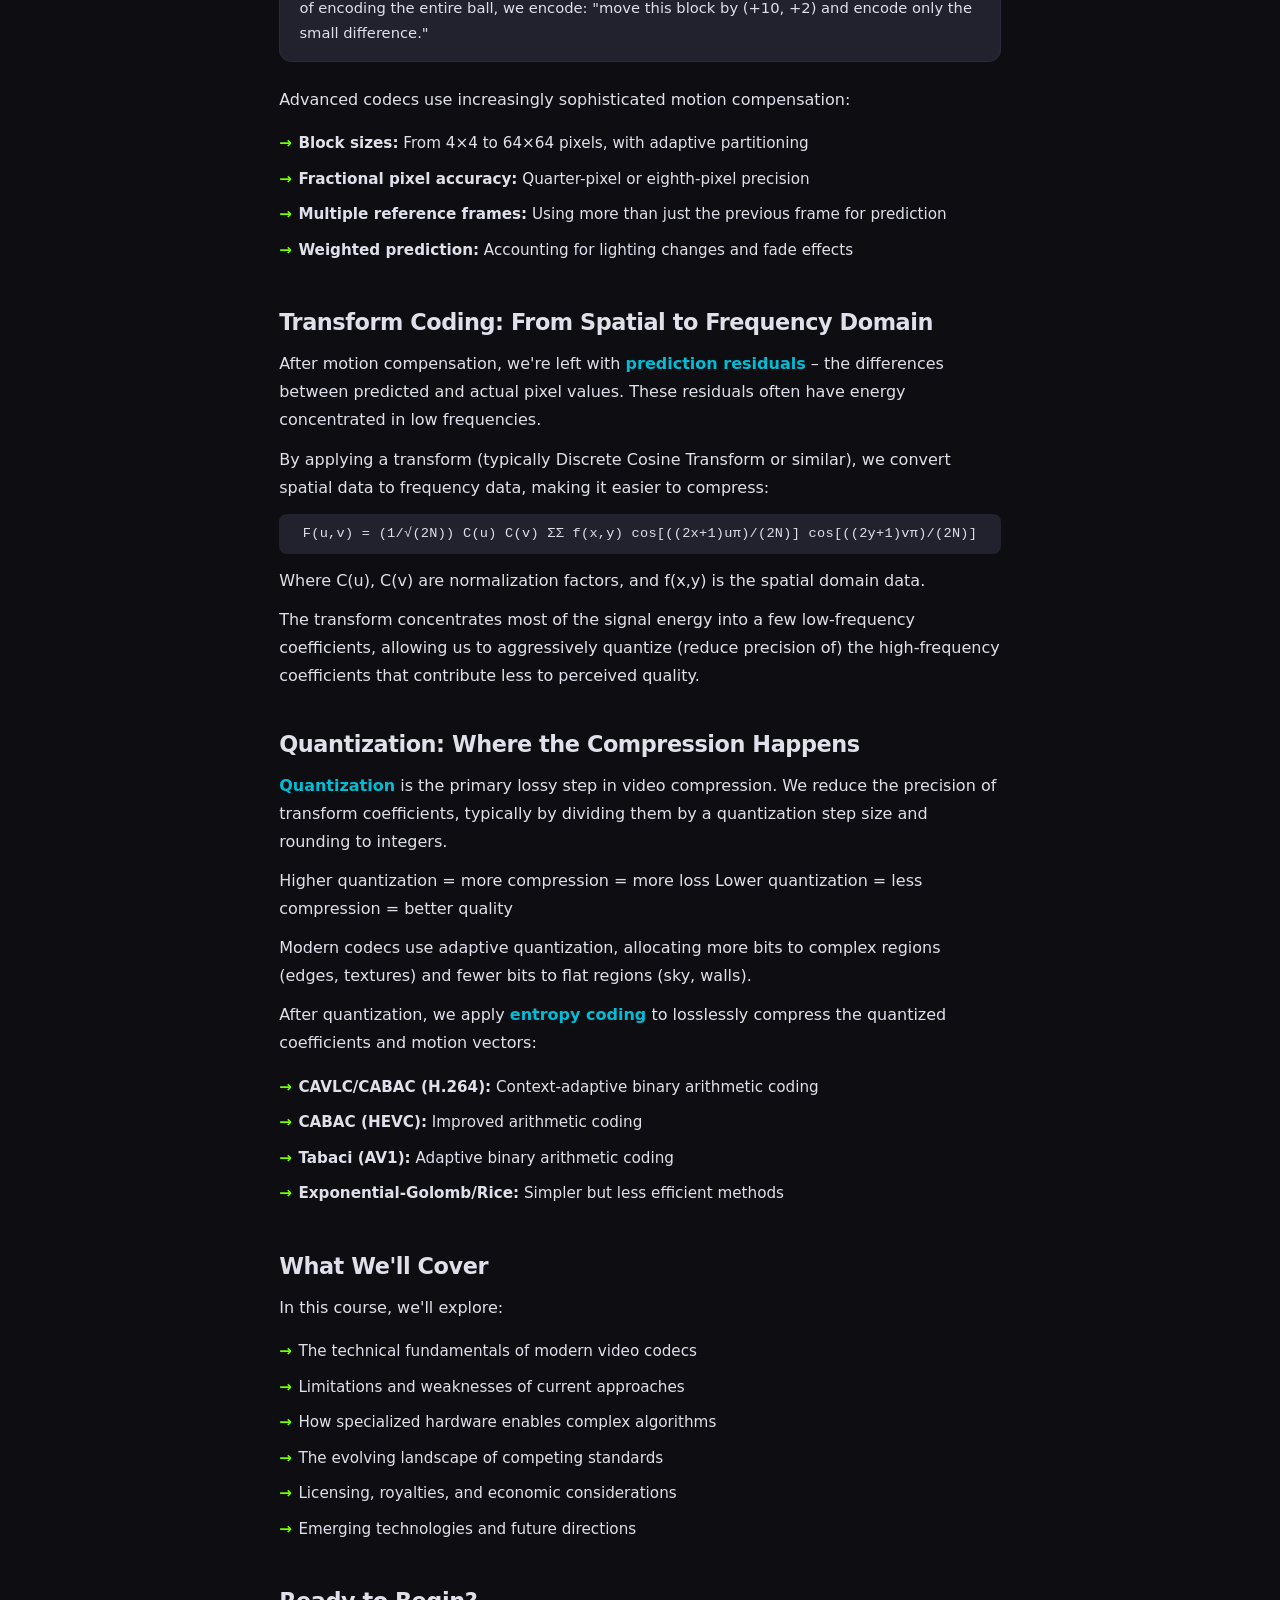
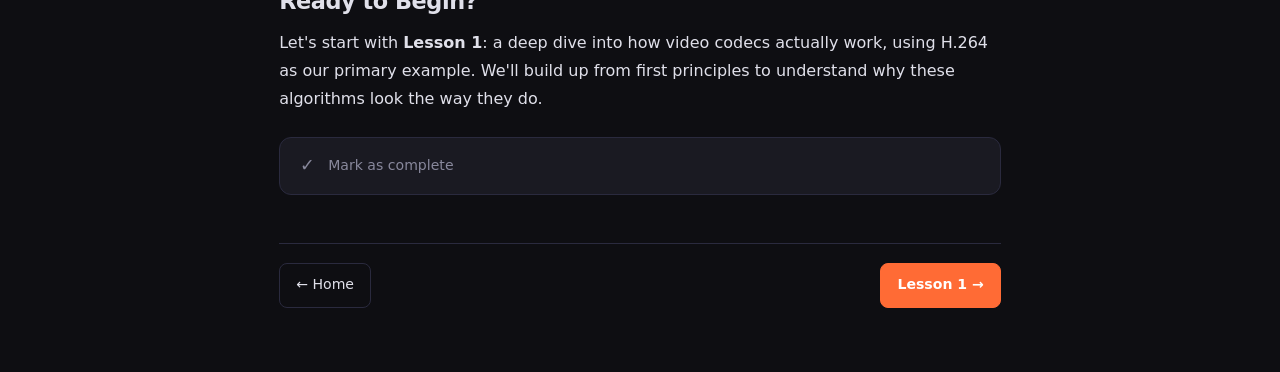
==== commit 028a67cc: "Fix: replace pipeline demo placeholder on index page with live QuantDemo canvas widget" ====
--- a/index.html
+++ b/index.html
@@ -10,16 +10,14 @@
   .demo-video {
     width: 100%;
     max-width: 480px;
-    height: 270px;
     background: var(--bg-card);
     border-radius: var(--radius-sm);
     overflow: hidden;
     margin: 1rem auto;
-    display: flex;
-    align-items: center;
-    justify-content: center;
-    color: var(--text-muted);
-    font-style: italic;
+  }
+  .demo-video canvas {
+    display: block;
+    touch-action: manipulation;
   }
   .codec-comparison {
     display: grid;
@@ -143,13 +141,19 @@
   </p>
 
   <div class="widget">
-    <div class="widget-header">🎥 Video Codec Pipeline Demo</div>
+    <div class="widget-header">🎥 Pipeline in Action: Quantization Effect</div>
     <div class="widget-body">
       <div class="demo-video">
-        [Video compression visualization would go here]
+        <canvas id="pipeline-demo" width="440" height="160" style="width:100%;height:auto;"></canvas>
       </div>
-      <p style="font-size:0.8rem;color:var(--text-muted);text-align:center;margin-top:0.5rem;">
-        Each frame goes through prediction, transform, quantization, and encoding to achieve compression
+      <div class="widget-controls">
+        <label>Quantization (QP):
+          <input type="range" id="pipeline-qp" min="1" max="51" value="25">
+          <span class="value-display" id="pipeline-qp-display">25</span>
+        </label>
+      </div>
+      <p class="widget-desc">
+        Each frame goes through prediction, transform, quantization, and encoding. The slider shows how quantization parameter (QP) affects the reconstructed detail — higher QP = smaller file, lower quality.
       </p>
     </div>
   </div>
@@ -311,11 +315,17 @@
 </main>
 
 <script src="assets/nav.js"></script>
+<script src="assets/codec-demo.js"></script>
 <script>
 // === Video Codecs Course: Shared Elements ===
 
 document.addEventListener('DOMContentLoaded', () => {
   console.log('🎥 Video Codecs Course: Loaded!');
+  
+  // Pipeline quantization demo
+  if (typeof QuantDemo !== 'undefined') {
+    QuantDemo.init('pipeline-demo', 'pipeline-qp', 'pipeline-qp-display');
+  }
 });
 </script>
 </body>
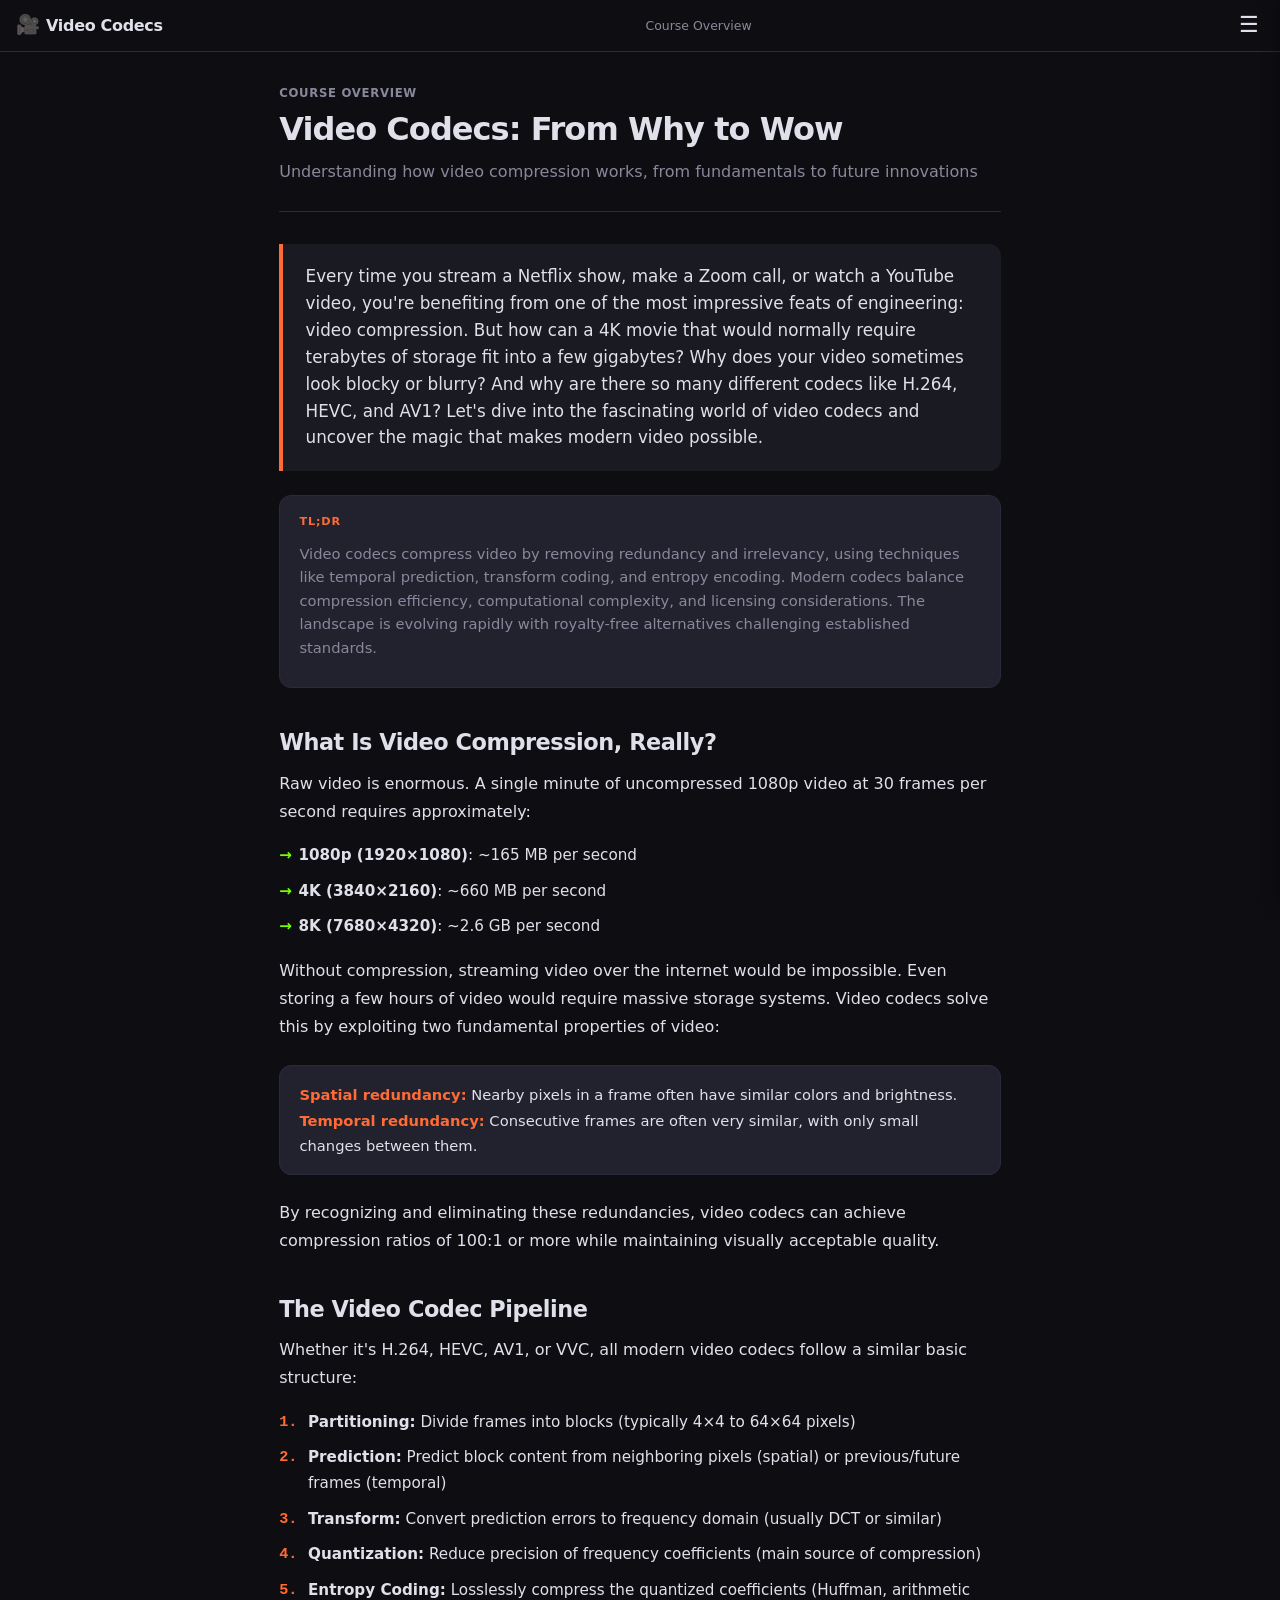
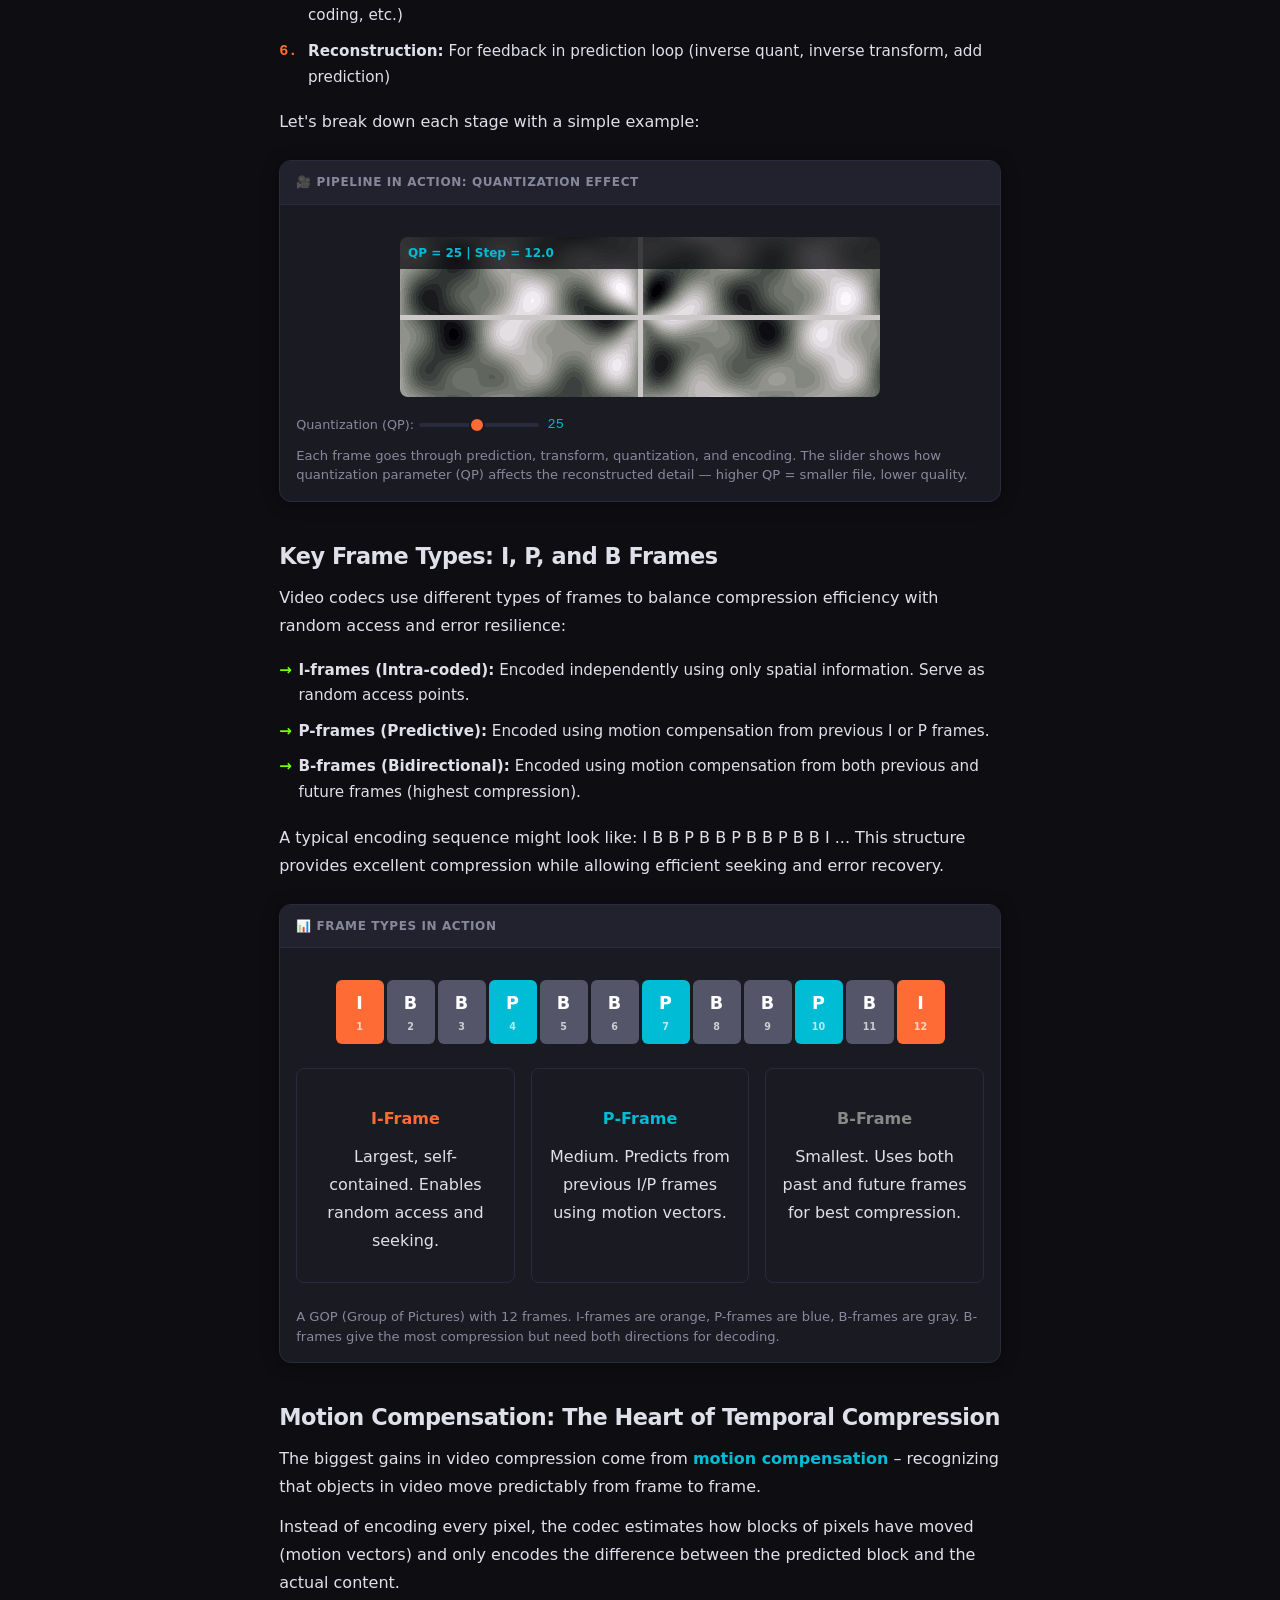
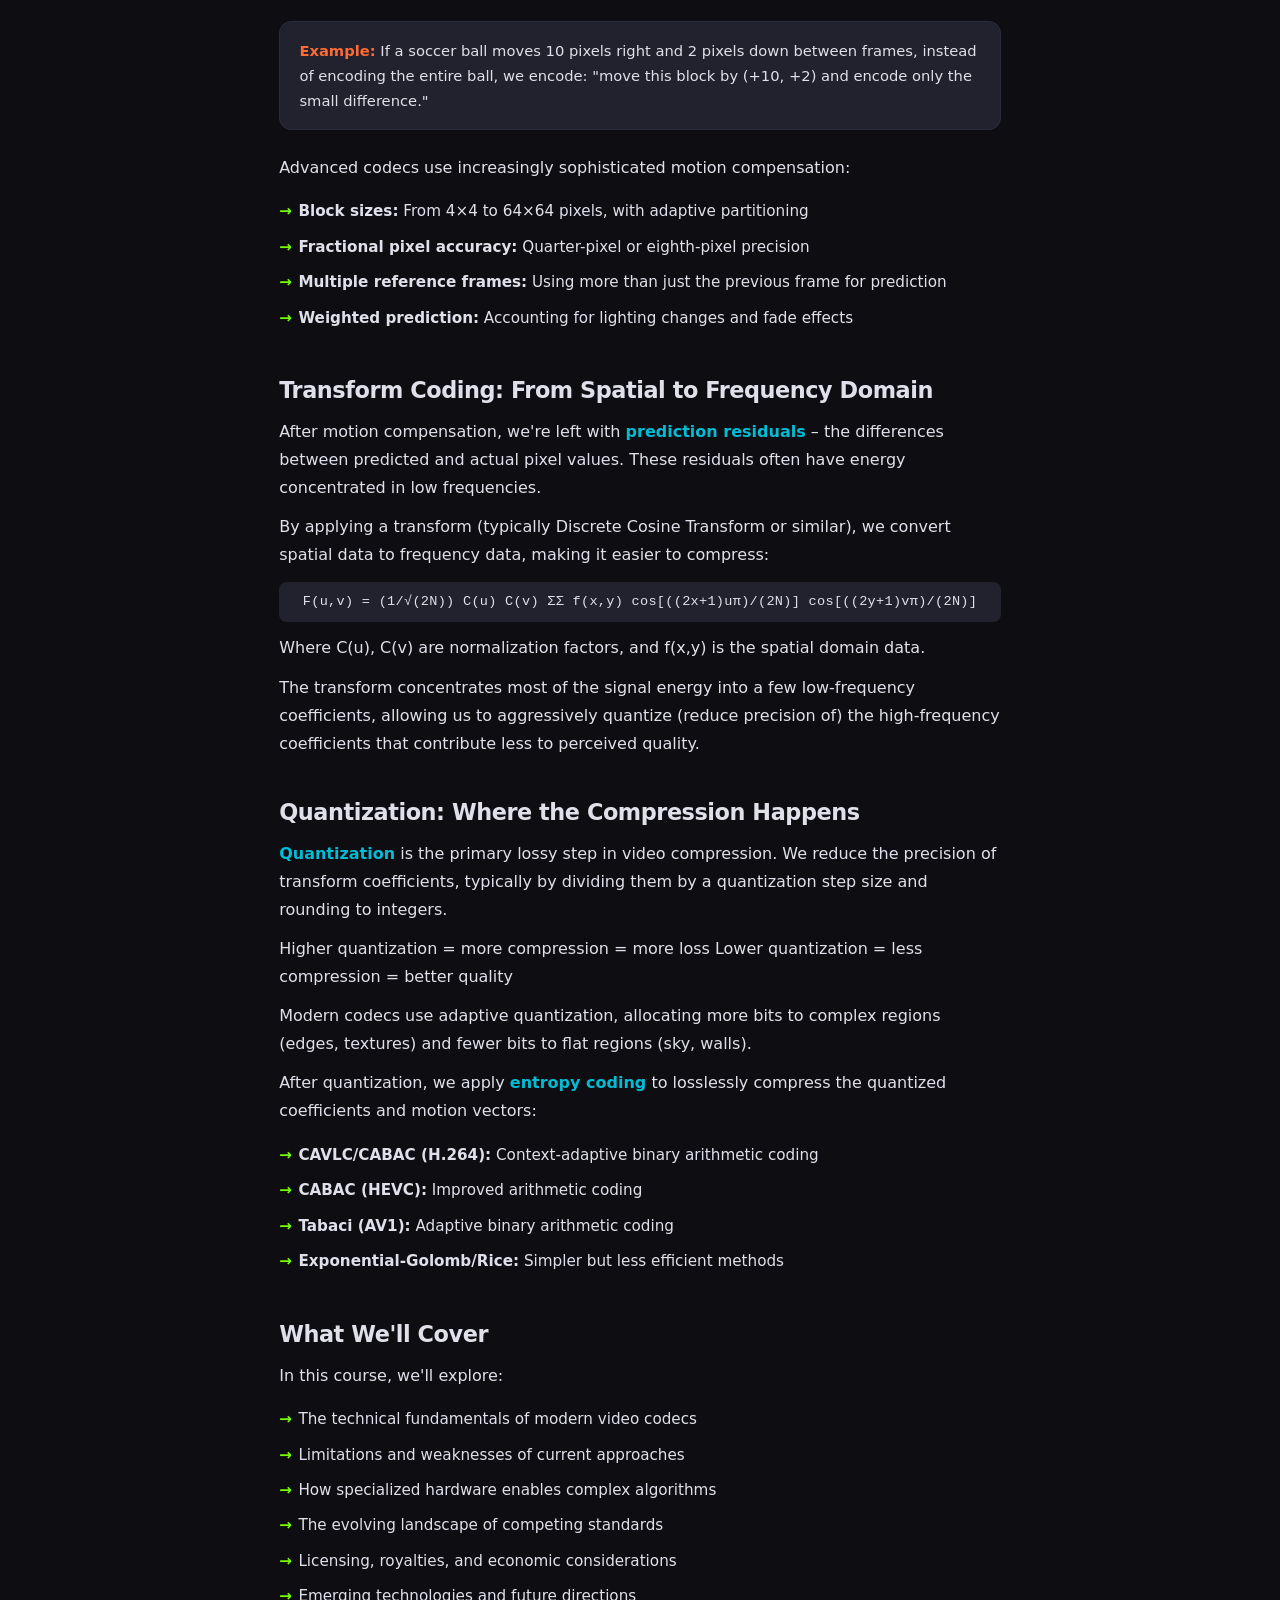
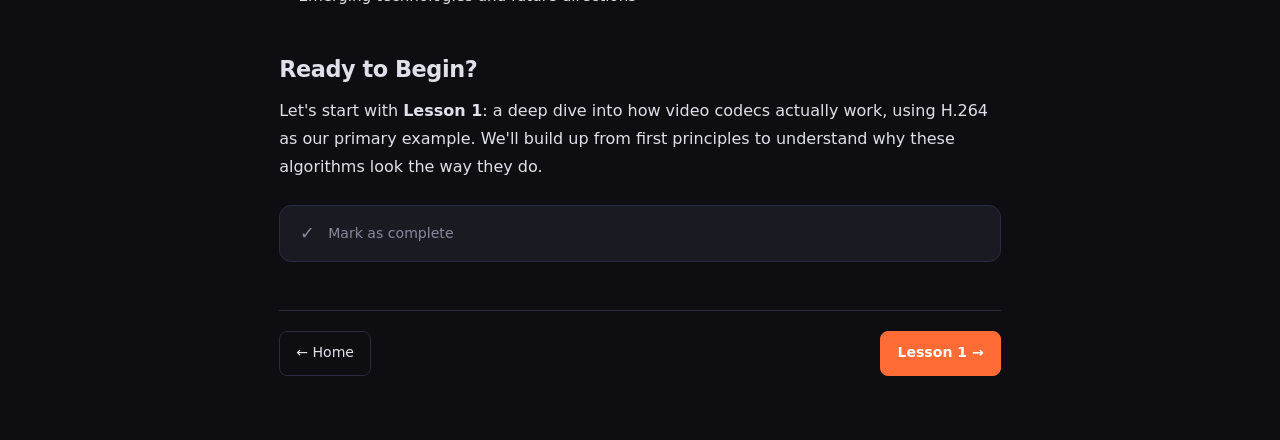
==== commit f65cdb63: "Fix demos: canvas dimension fallbacks, replace static frame cards with visual GOP strip" ====
--- a/index.html
+++ b/index.html
@@ -18,6 +18,42 @@
   .demo-video canvas {
     display: block;
     touch-action: manipulation;
+    height: 160px !important;
+  }
+  .frame-strip {
+    display: flex;
+    gap: 3px;
+    justify-content: center;
+    margin: 1rem 0;
+    flex-wrap: wrap;
+  }
+  .frame-block {
+    width: 48px;
+    height: 64px;
+    border-radius: 6px;
+    display: flex;
+    flex-direction: column;
+    align-items: center;
+    justify-content: center;
+    font-weight: 700;
+    font-size: 0.75rem;
+    color: #fff;
+    position: relative;
+  }
+  .frame-block .frame-letter { font-size: 1.1rem; font-weight: 800; }
+  .frame-block .frame-num { font-size: 0.6rem; opacity: 0.7; }
+  .frame-block.i-frame { background: #ff6b35; }
+  .frame-block.p-frame { background: #00bcd4; }
+  .frame-block.b-frame { background: #55556a; }
+  .frame-block .mv-arrow {
+    position: absolute;
+    top: -8px;
+    font-size: 0.5rem;
+    color: rgba(255,255,255,0.5);
+  }
+  .frame-block .mv-arrow.bwd {
+    top: auto;
+    bottom: -8px;
   }
   .codec-comparison {
     display: grid;
@@ -177,30 +213,74 @@
   </p>
 
   <div class="widget">
-    <div class="widget-header">📊 Frame Type Comparison</div>
+    <div class="widget-header">📊 Frame Types in Action</div>
     <div class="widget-body">
+      <div class="frame-strip" id="frame-strip">
+        <div class="frame-block i-frame">
+          <span class="frame-letter">I</span>
+          <span class="frame-num">1</span>
+        </div>
+        <div class="frame-block b-frame">
+          <span class="frame-letter">B</span>
+          <span class="frame-num">2</span>
+        </div>
+        <div class="frame-block b-frame">
+          <span class="frame-letter">B</span>
+          <span class="frame-num">3</span>
+        </div>
+        <div class="frame-block p-frame">
+          <span class="frame-letter">P</span>
+          <span class="frame-num">4</span>
+        </div>
+        <div class="frame-block b-frame">
+          <span class="frame-letter">B</span>
+          <span class="frame-num">5</span>
+        </div>
+        <div class="frame-block b-frame">
+          <span class="frame-letter">B</span>
+          <span class="frame-num">6</span>
+        </div>
+        <div class="frame-block p-frame">
+          <span class="frame-letter">P</span>
+          <span class="frame-num">7</span>
+        </div>
+        <div class="frame-block b-frame">
+          <span class="frame-letter">B</span>
+          <span class="frame-num">8</span>
+        </div>
+        <div class="frame-block b-frame">
+          <span class="frame-letter">B</span>
+          <span class="frame-num">9</span>
+        </div>
+        <div class="frame-block p-frame">
+          <span class="frame-letter">P</span>
+          <span class="frame-num">10</span>
+        </div>
+        <div class="frame-block b-frame">
+          <span class="frame-letter">B</span>
+          <span class="frame-num">11</span>
+        </div>
+        <div class="frame-block i-frame">
+          <span class="frame-letter">I</span>
+          <span class="frame-num">12</span>
+        </div>
+      </div>
       <div class="codec-comparison">
         <div class="codec-card">
-          <h3>I-Frame</h3>
-          <p>Largest size</p>
-          <p>Random access</p>
-          <p>Reference for others</p>
+          <h4 style="color:#ff6b35;">I‑Frame</h4>
+          <p>Largest, self-contained. Enables random access and seeking.</p>
         </div>
         <div class="codec-card">
-          <h3>P-Frame</h3>
-          <p>Medium size</p>
-          <p>Uses past frames</p>
-          <p>Good compression</p>
+          <h4 style="color:#00bcd4;">P‑Frame</h4>
+          <p>Medium. Predicts from previous I/P frames using motion vectors.</p>
         </div>
         <div class="codec-card">
-          <h3>B-Frame</h3>
-          <p>Smallest size</p>
-          <p>Uses past & future</p>
-          <p>Best compression</p>
+          <h4 style="color:#888;">B‑Frame</h4>
+          <p>Smallest. Uses both past and future frames for best compression.</p>
         </div>
       </div>
-      <p style="font-size:0.8rem;color:var(--text-muted);text-align:center;margin-top:0.5rem;">
-        Trade-off: B-frames compress best but require more memory and processing
+      <p class="widget-desc">
+        A GOP (Group of Pictures) with 12 frames. I-frames are orange, P-frames are blue, B-frames are gray. B-frames give the most compression but need both directions for decoding.
       </p>
     </div>
   </div>
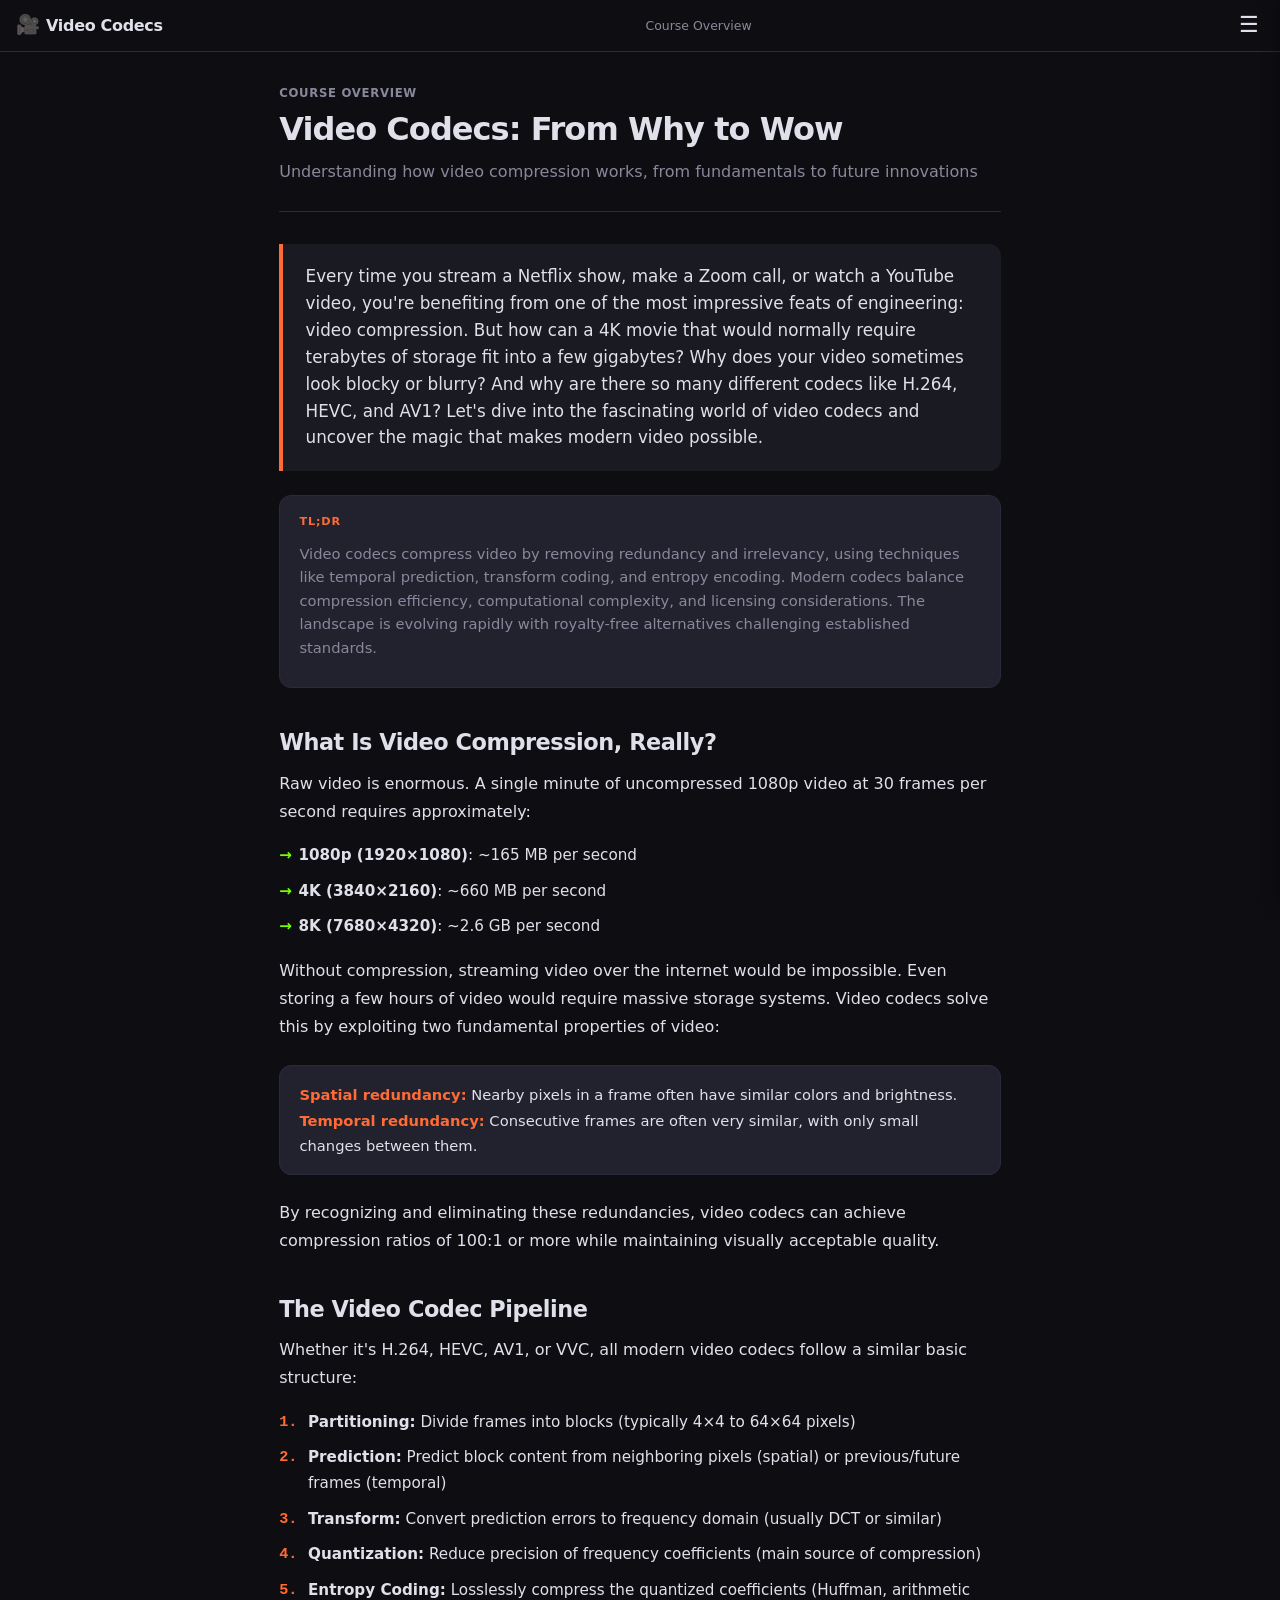
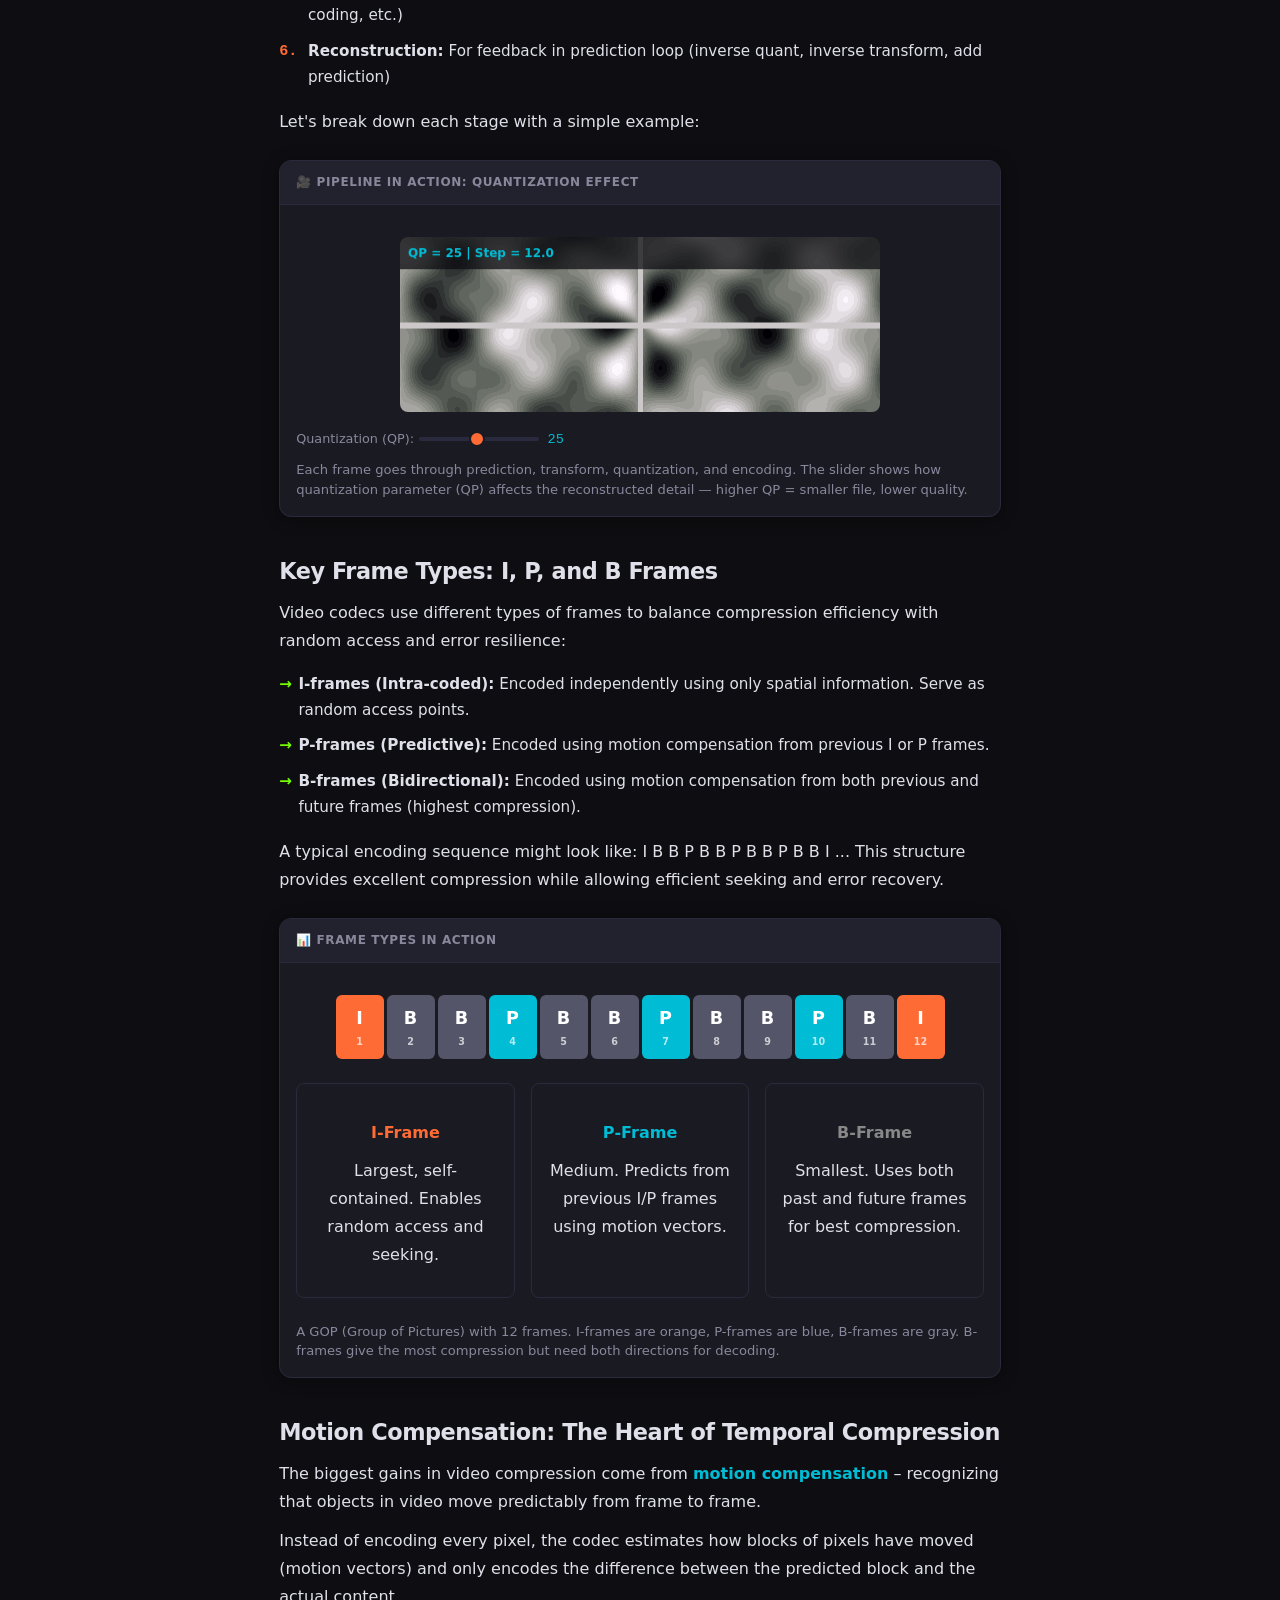
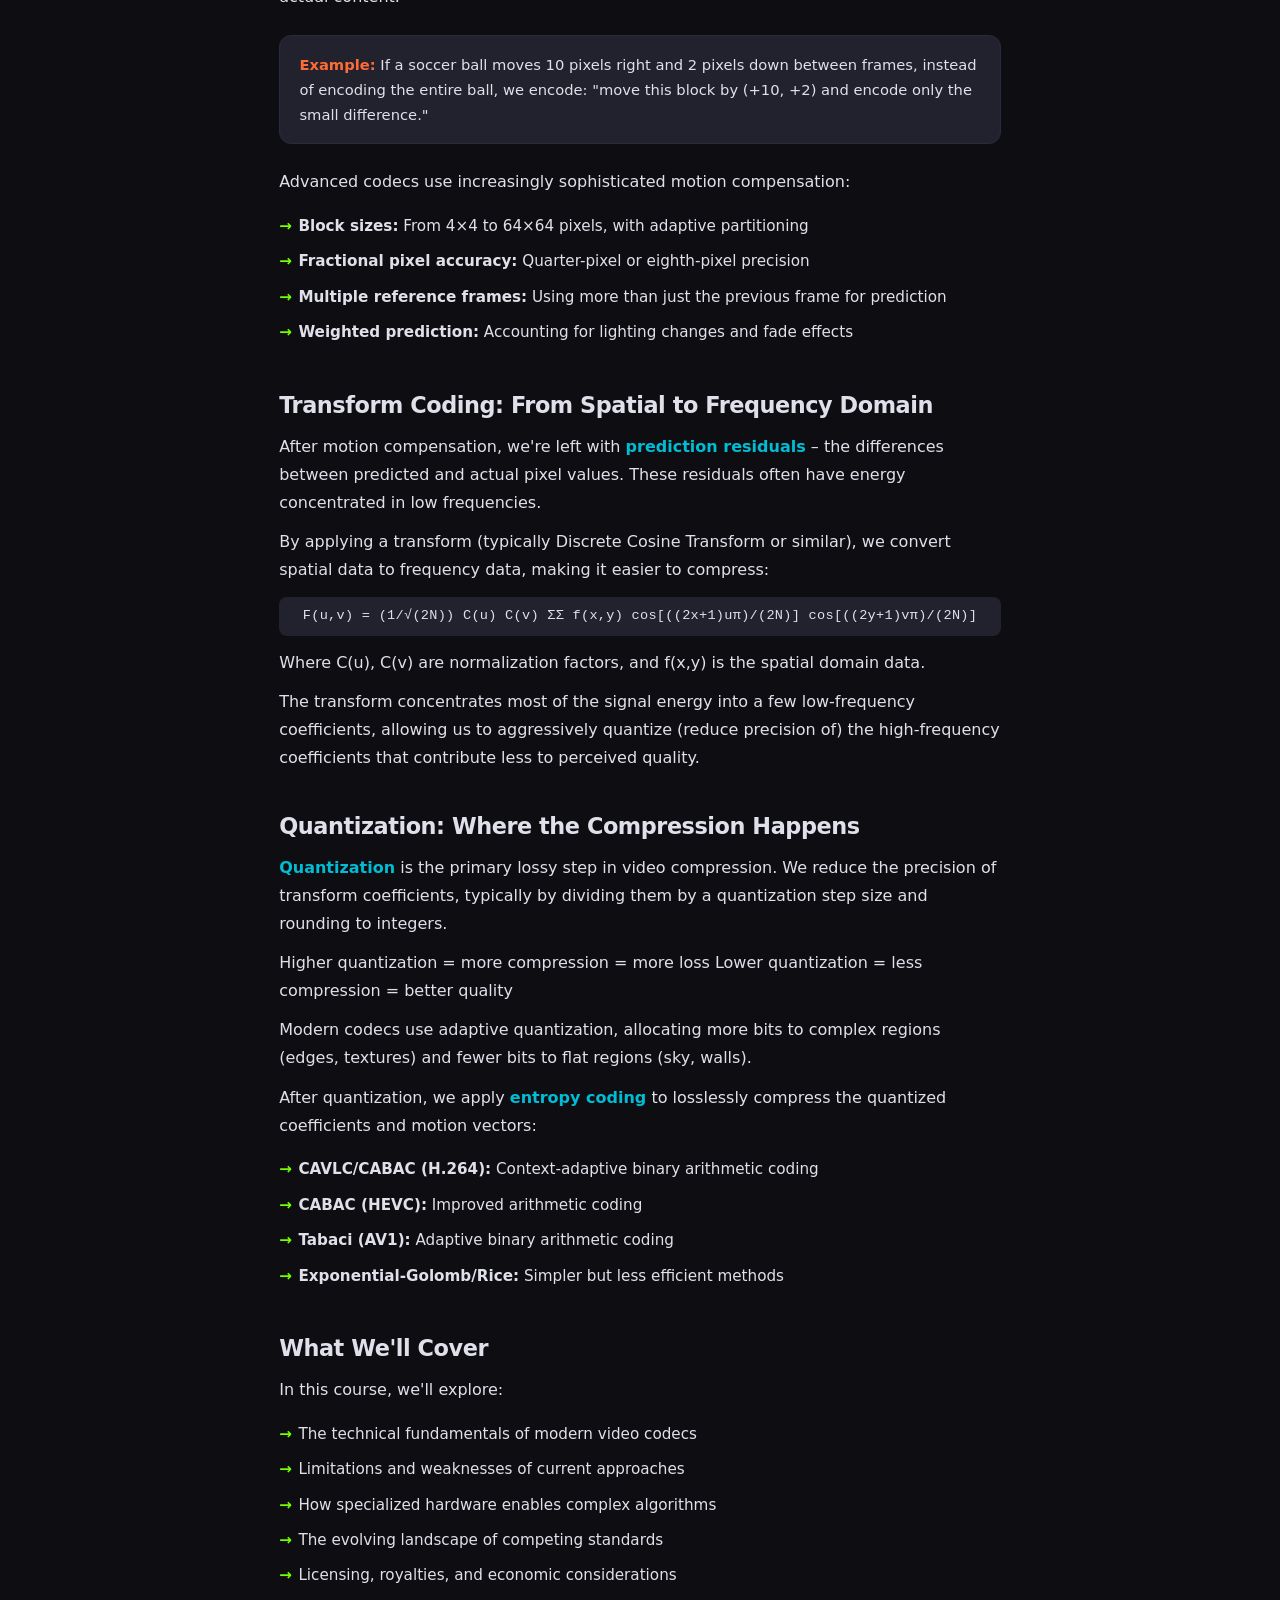
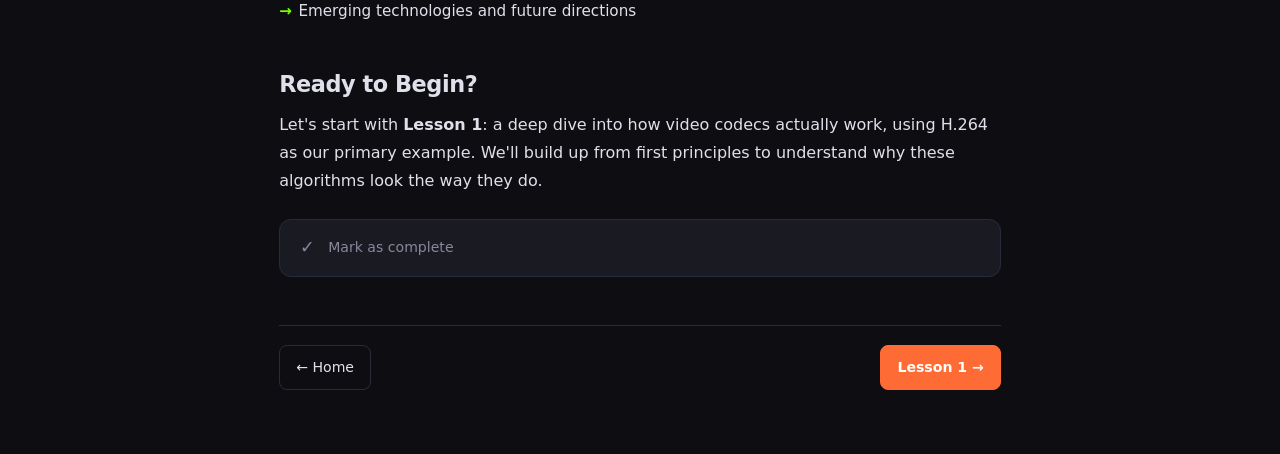
==== commit 59b915e3: "Fix: use aspect-ratio for pipeline canvas sizing" ====
--- a/index.html
+++ b/index.html
@@ -18,7 +18,7 @@
   .demo-video canvas {
     display: block;
     touch-action: manipulation;
-    height: 160px !important;
+    aspect-ratio: 440 / 160;
   }
   .frame-strip {
     display: flex;
@@ -180,7 +180,7 @@
     <div class="widget-header">🎥 Pipeline in Action: Quantization Effect</div>
     <div class="widget-body">
       <div class="demo-video">
-        <canvas id="pipeline-demo" width="440" height="160" style="width:100%;height:auto;"></canvas>
+        <canvas id="pipeline-demo" width="440" height="160" style="width:100%;min-height:120px;"></canvas>
       </div>
       <div class="widget-controls">
         <label>Quantization (QP):
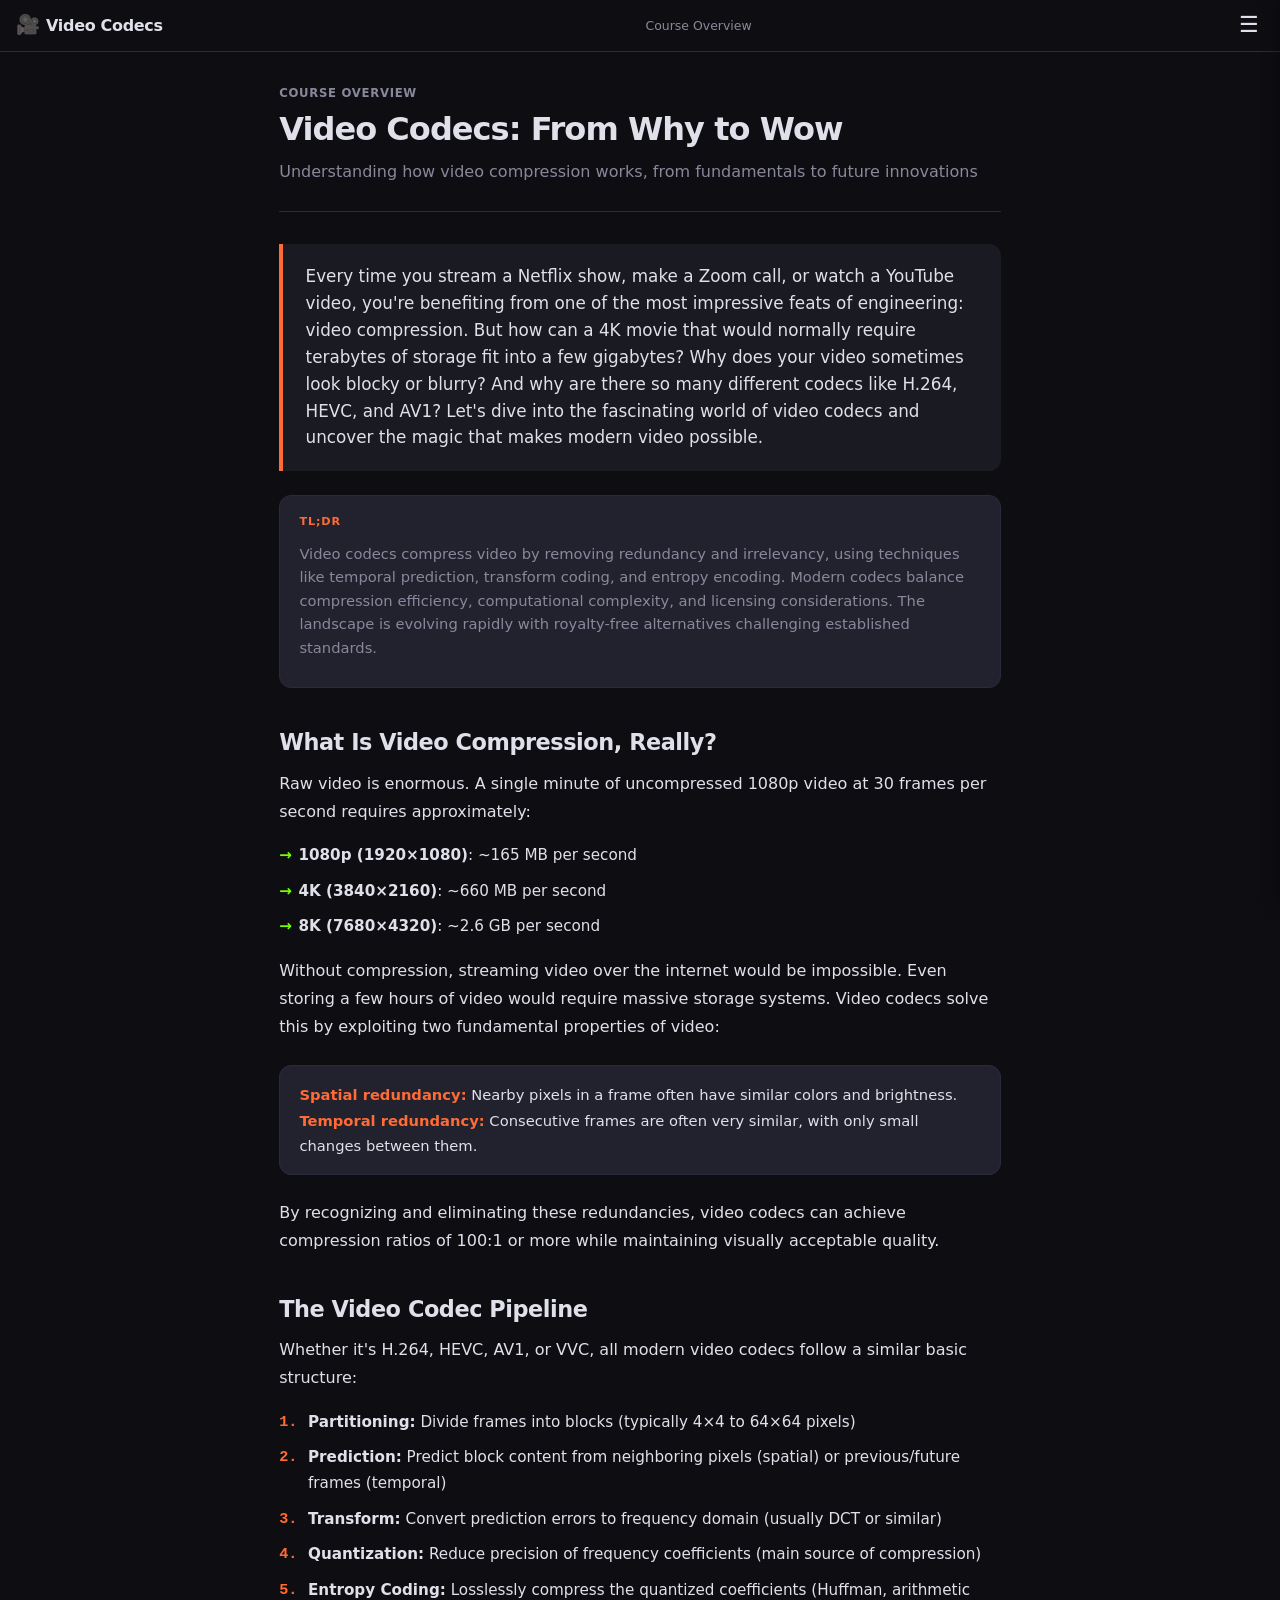
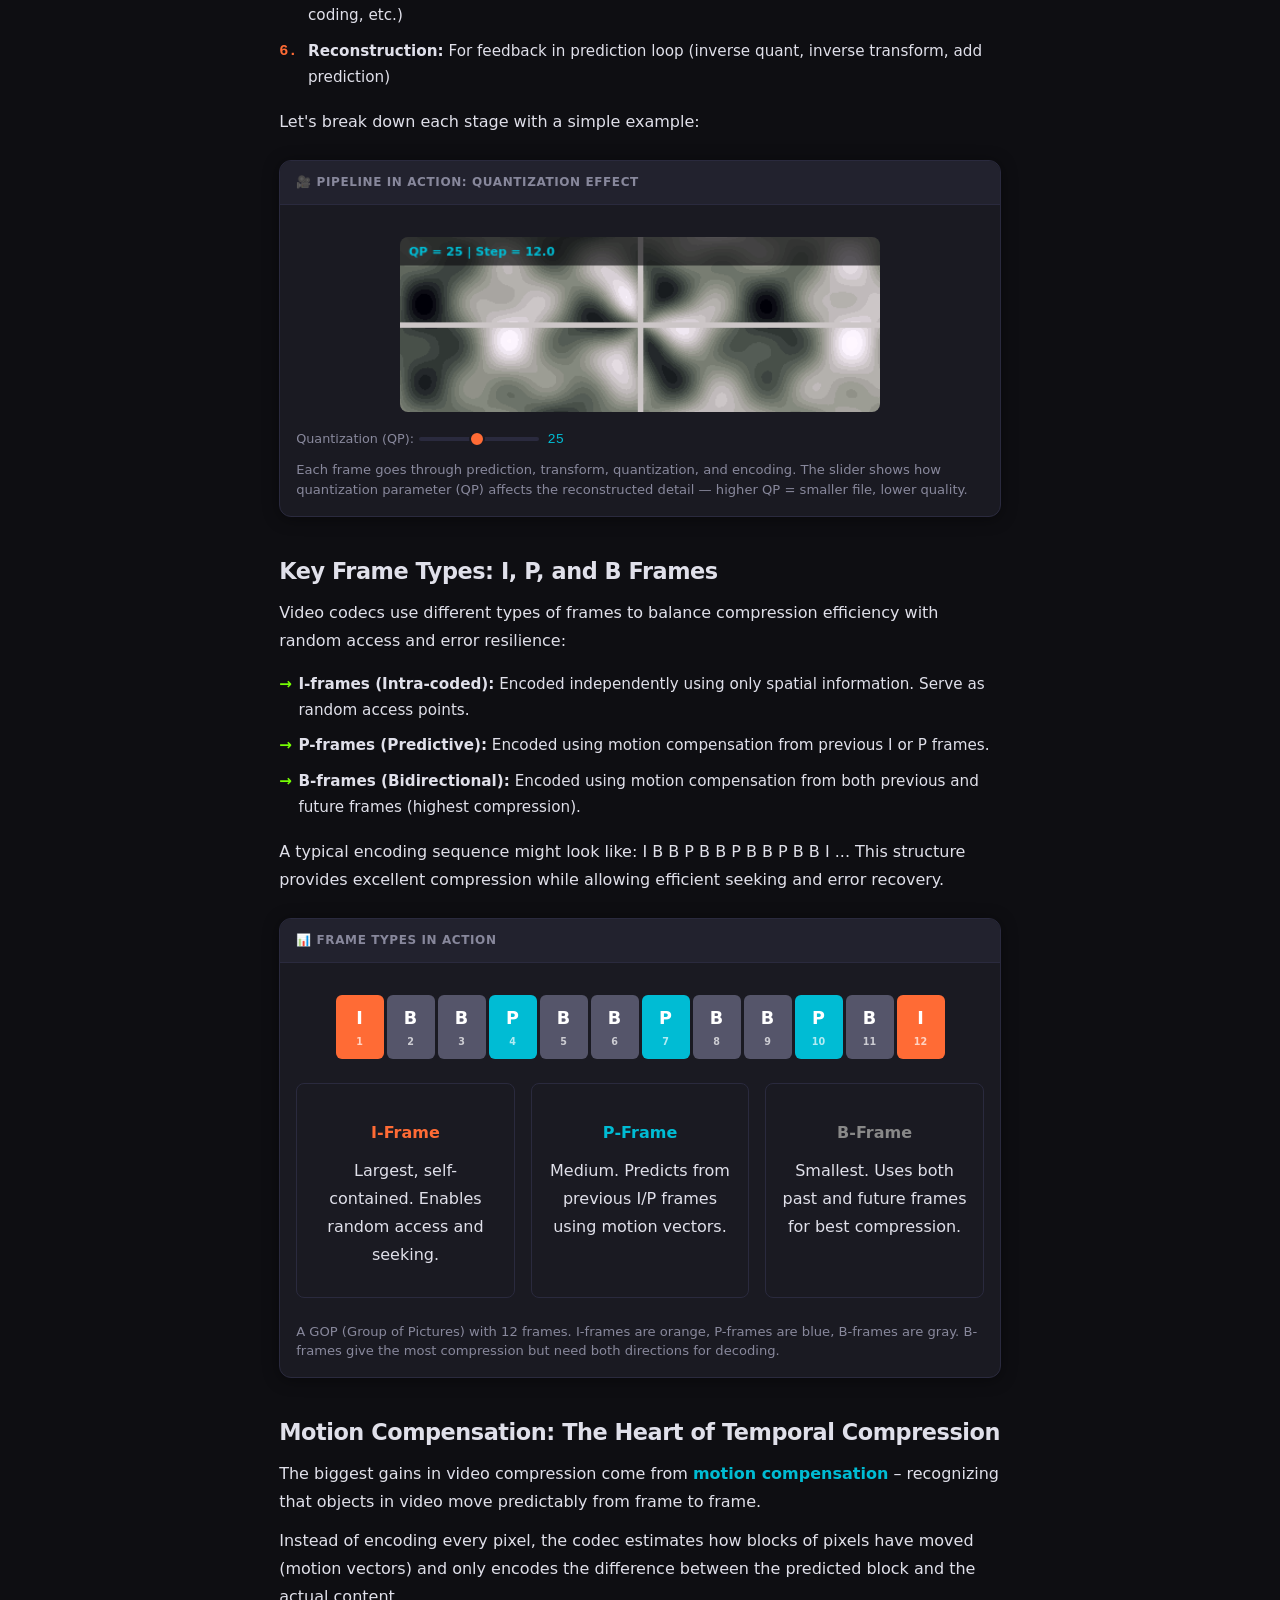
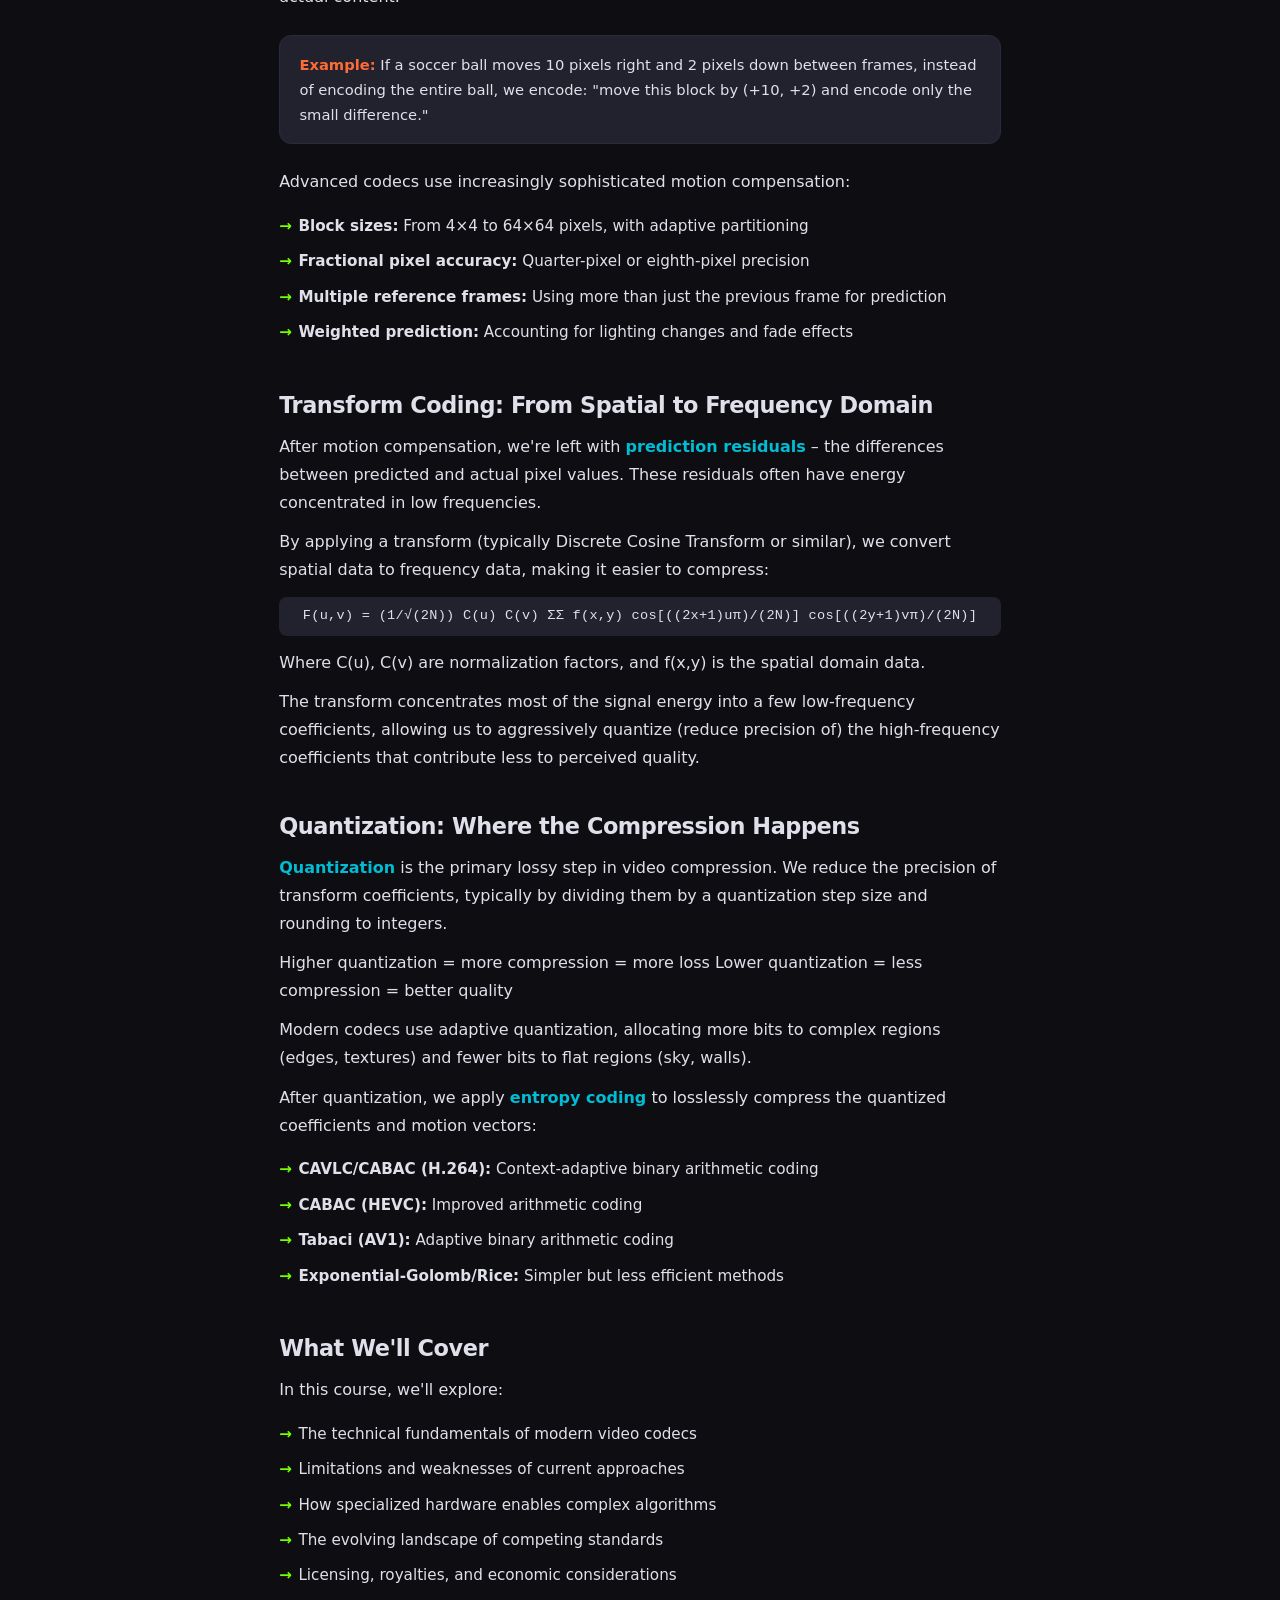
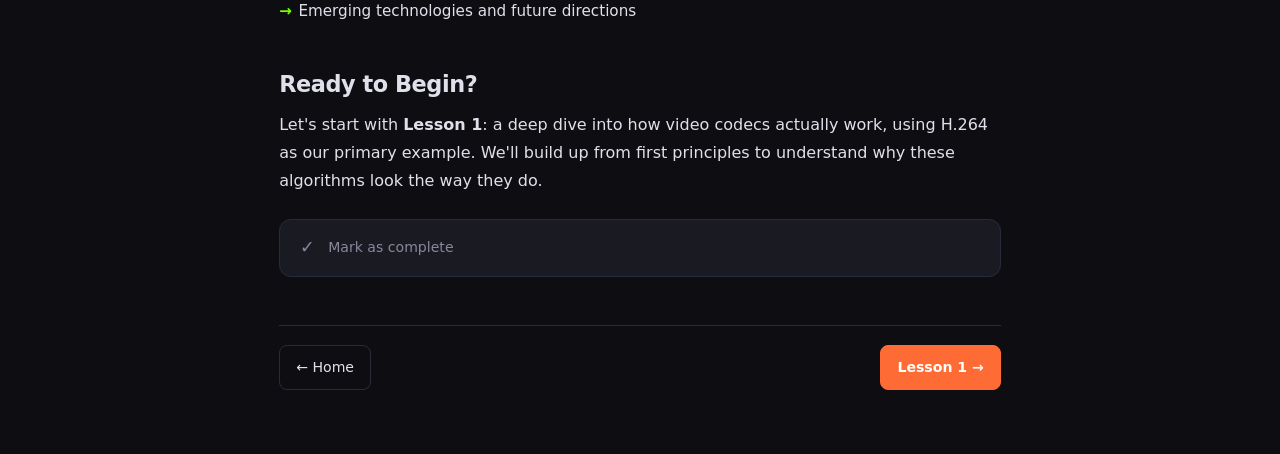
==== commit 2c165d03: "Fix: inline quantization demo avoids DPR/putImageData mismatch" ====
--- a/index.html
+++ b/index.html
@@ -402,10 +402,69 @@
 document.addEventListener('DOMContentLoaded', () => {
   console.log('🎥 Video Codecs Course: Loaded!');
   
-  // Pipeline quantization demo
-  if (typeof QuantDemo !== 'undefined') {
+  // Self-contained quantization demo (avoids DPR/putImageData issues)
+  const qCanvas = document.getElementById('pipeline-demo');
+  const qSlider = document.getElementById('pipeline-qp');
+  const qDisplay = document.getElementById('pipeline-qp-display');
+  
+  function drawQuantDemo(qp) {
+    if (!qCanvas) return;
+    const qCtx = qCanvas.getContext('2d');
+    const W = 440, H = 160;
+    qCanvas.width = W;
+    qCanvas.height = H;
+    
+    const qStep = Math.max(1, qp * 0.4 + 2);
+    const cx = W / 2, cy = H / 2;
+    
+    // Draw pixel by pixel using fillRect
+    for (let y = 0; y < H; y += 1) {
+      for (let x = 0; x < W; x += 1) {
+        const dist = Math.sqrt((x - cx) ** 2 + (y - cy) ** 2);
+        const angle = Math.atan2(y - cy, x - cx);
+        let orig = 128 + 100 * Math.sin(dist * 0.04) * Math.cos(angle * 3);
+        orig += 40 * (Math.sin(x * 0.08) * Math.sin(y * 0.08));
+        if (Math.abs(x - cx) < 3 || Math.abs(y - cy) < 3) orig = 200;
+        
+        let quantized = Math.round(orig / qStep) * qStep;
+        quantized = Math.max(0, Math.min(255, quantized));
+        
+        const band = Math.floor(quantized / (qStep * 2));
+        const r = quantized;
+        const g = Math.max(0, Math.min(255, quantized + Math.sin(band * 0.5) * 8));
+        const b = Math.max(0, Math.min(255, quantized + Math.cos(band * 0.5) * 8));
+        
+        qCtx.fillStyle = 'rgb(' + r + ',' + g + ',' + b + ')';
+        qCtx.fillRect(x, y, 1, 1);
+      }
+    }
+    
+    // Overlay info
+    qCtx.fillStyle = 'rgba(14,14,18,0.65)';
+    qCtx.fillRect(0, 0, W, 26);
+    qCtx.fillStyle = '#00bcd4';
+    qCtx.font = 'bold 11px system-ui, sans-serif';
+    qCtx.textAlign = 'left';
+    qCtx.fillText('QP = ' + qp + ' | Step = ' + qStep.toFixed(1), 8, 17);
+  }
+  
+  if (qCanvas && qSlider) {
+    drawQuantDemo(parseInt(qSlider.value) || 25);
+    if (qDisplay) qDisplay.textContent = qSlider.value;
+    qSlider.addEventListener('input', function() {
+      const val = parseInt(this.value);
+      if (qDisplay) qDisplay.textContent = val;
+      drawQuantDemo(val);
+    });
+  }
+  
+  // Legacy fallback
+  if (typeof QuantDemo !== 'undefined' && (!qCanvas || !qSlider)) {
     QuantDemo.init('pipeline-demo', 'pipeline-qp', 'pipeline-qp-display');
   }
+  
+  // Frame type cards — colored blocks (CSS-only, no JS needed)
+  console.log('✅ Index page demos initialized');
 });
 </script>
 </body>
